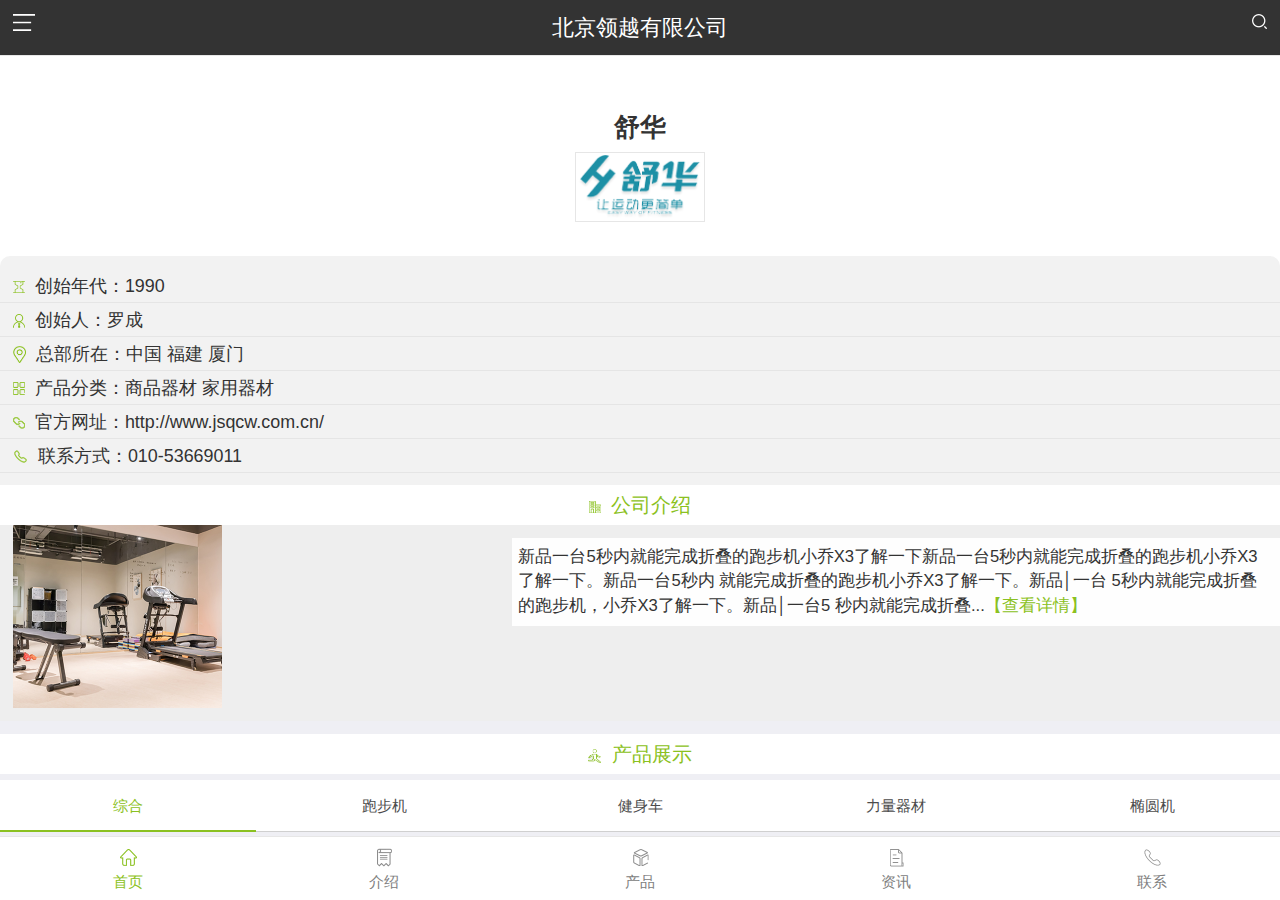
==== view/index.html @ d084decd "舒华第一次提交" ====
<!DOCTYPE html>
<html>
<head lang="en">
    <meta charset="utf-8">
    <meta name="viewport" content="width=device-width,initial-scale=1.0,maximum-scale=1.0,user-scalable=0" />
    <meta name="renderer" content="webkit|ie-comp|ie-stand">
    <meta http-equiv="X-UA-Compatible" content="IE=Edge,chrome=1">
    <title>舒华</title>
    <meta name="keywords" content="">
    <meta name="description" content="">
    <meta name="author" content="">
    <link href="../static/images/favicon.ico" rel="Shortcut Icon">
    <link href="../static/css/global.css" rel="stylesheet">
</head>
<body>
<div class="global">
    <div class="page page-current" id="page_index">
        <header class="bar bar-nav" id="header">
            <a href="javascript:;" title="" class="icons icons-more pull-left external"></a>
            <h1 class="title">北京领越有限公司</h1>
            <a href="javascript:;" title="" class="icons icons-search pull-right external"></a>
        </header>
        <div class="content has-toolbar" id="content">
            <div class="company-trunk">
                <strong class="tit">舒华</strong>
                <img src="../static/images/logo.png" title="" />
                <div class="company-info">
                    <ul>
                        <li>
                            <span class="icons icons-year"></span>
                            <span class="val">创始年代：1990</span>
                        </li>
                        <li>
                            <span class="icons icons-headimg"></span>
                            <span class="val">创始人：罗成</span>
                        </li>
                        <li>
                            <span class="icons icons-address"></span>
                            <span class="val">总部所在：中国    福建   厦门</span>
                        </li>
                        <li>
                            <span class="icons icons-category"></span>
                            <span class="val">产品分类：商品器材   家用器材</span>
                        </li>
                        <li>
                            <span class="icons icons-link"></span>
                            <span class="val">官方网址：<a href="javascript:;" title="" class="external link">http://www.jsqcw.com.cn/</a> </span>
                        </li>
                        <li>
                            <span class="icons icons-phone"></span>
                            <span class="val">联系方式：<a href="javascript:;" class="external phone">010-53669011</a> </span>
                        </li>
                    </ul>
                </div>
            </div>
            <div class="content-title">
                <i class="icons icons-company-tit"></i>
                <span class="tit">公司介绍</span>
            </div>
            <div class="company-introduce">
                <div class="img"></div>
                <div class="dec">新品一台5秒内就能完成折叠的跑步机小乔X3了解一下新品一台5秒内就能完成折叠的跑步机小乔X3了解一下。新品一台5秒内 就能完成折叠的跑步机小乔X3了解一下。新品│一台 5秒内就能完成折叠的跑步机，小乔X3了解一下。新品│一台5 秒内就能完成折叠...<a href="javascript" title="" class="external">【查看详情】</a></div>
            </div>
            <div class="content-title">
                <i class="icons icons-product-tit"></i>
                <span class="tit">产品展示</span>
            </div>
            <div class="product-tab">
                <div class="buttons-tab">
                    <a href="#tab1" class="tab-link active button">综合</a>
                    <a href="#tab2" class="tab-link button">跑步机</a>
                    <a href="#tab3" class="tab-link button">健身车</a>
                    <a href="#tab4" class="tab-link button">力量器材</a>
                    <a href="#tab5" class="tab-link button">椭圆机</a>
                </div>
                <div class="content-block">
                    <div class="tabs">
                        <div id="tab1" class="tab active">
                            <div class="content-block">
                                <ul class="product-list">
                                    <li>
                                        <div class="img"><img src="../static/temp/product01.jpg"> </div>
                                        <strong class="tit">亿健（YIJIAN） 跑步机 家用 静音多功能折叠G900...</strong>
                                        <p class="price">参考价 ：¥9999</p>
                                    </li>
                                    <li>
                                        <div class="img"><img src="../static/temp/product02.jpg"> </div>
                                        <strong class="tit">亿健（YIJIAN） 跑步机 家用 静音多功能折叠G900...</strong>
                                        <p class="price">参考价 ：¥9999</p>
                                    </li>
                                    <li>
                                        <div class="img"><img src="../static/temp/product01.jpg"> </div>
                                        <strong class="tit">亿健（YIJIAN） 跑步机 家用 静音多功能折叠G900...</strong>
                                        <p class="price">参考价 ：¥9999</p>
                                    </li>
                                    <li>
                                        <div class="img"><img src="../static/temp/product02.jpg"> </div>
                                        <strong class="tit">亿健（YIJIAN） 跑步机 家用 静音多功能折叠G900...</strong>
                                        <p class="price">参考价 ：¥9999</p>
                                    </li>
                                    <li>
                                        <div class="img"><img src="../static/temp/product01.jpg"> </div>
                                        <strong class="tit">亿健（YIJIAN） 跑步机 家用 静音多功能折叠G900...</strong>
                                        <p class="price">参考价 ：¥9999</p>
                                    </li>
                                </ul>
                                <button type="button" class="button button-more">查看更多</button>
                            </div>
                        </div>
                        <div id="tab2" class="tab">
                            <div class="content-block">
                                <ul class="product-list">
                                    <li>
                                        <div class="img"><img src="../static/temp/product02.jpg"> </div>
                                        <strong class="tit">亿健（YIJIAN） 跑步机 家用 静音多功能折叠G900...</strong>
                                        <p class="price">参考价 ：¥9999</p>
                                    </li>
                                </ul>
                                <button type="button" class="button button-more">查看更多</button>
                            </div>
                        </div>
                        <div id="tab3" class="tab">
                            <div class="content-block">
                                <ul class="product-list">
                                    <li>
                                        <div class="img"><img src="../static/temp/product01.jpg"> </div>
                                        <strong class="tit">亿健（YIJIAN） 跑步机 家用 静音多功能折叠G900...</strong>
                                        <p class="price">参考价 ：¥9999</p>
                                    </li>
                                </ul>
                                <button type="button" class="button button-more">查看更多</button>
                            </div>
                        </div>
                        <div id="tab4" class="tab">
                            <div class="content-block">
                                <ul class="product-list">
                                    <li>
                                        <div class="img"><img src="../static/temp/product02.jpg"> </div>
                                        <strong class="tit">亿健（YIJIAN） 跑步机 家用 静音多功能折叠G900...</strong>
                                        <p class="price">参考价 ：¥9999</p>
                                    </li>
                                </ul>
                                <button type="button" class="button button-more">查看更多</button>
                            </div>
                        </div>
                        <div id="tab5" class="tab">
                            <div class="content-block">
                                <ul class="product-list">
                                    <li>
                                        <div class="img"><img src="../static/temp/product01.jpg"> </div>
                                        <strong class="tit">亿健（YIJIAN） 跑步机 家用 静音多功能折叠G900...</strong>
                                        <p class="price">参考价 ：¥9999</p>
                                    </li>
                                </ul>
                                <button type="button" class="button button-more">查看更多</button>
                            </div>
                        </div>
                    </div>
                </div>
            </div>
            <div class="content-title">
                <i class="icons icons-news-tit"></i>
                <span class="tit">健身器材网资讯</span>
            </div>
            <div class="news-list-inner">
                <ul class="news-list">
                    <li>
                        <div class="img"><img src="../static/temp/news.jpg"> </div>
                        <strong class="tit">新品│一台5秒内就能完成折叠的跑步 机，小乔X3了解一下。</strong>
                    </li>
                    <li>
                        <div class="img"><img src="../static/temp/news.jpg"> </div>
                        <strong class="tit">新品│一台5秒内就能完成折叠的跑步 机，小乔X3了解一下。</strong>
                    </li>
                    <li>
                        <div class="img"><img src="../static/temp/news.jpg"> </div>
                        <strong class="tit">新品│一台5秒内就能完成折叠的跑步 机，小乔X3了解一下。</strong>
                    </li>
                    <li>
                        <div class="img"><img src="../static/temp/news.jpg"> </div>
                        <strong class="tit">新品│一台5秒内就能完成折叠的跑步 机，小乔X3了解一下。</strong>
                    </li>
                    <li>
                        <div class="img"><img src="../static/temp/news.jpg"> </div>
                        <strong class="tit">新品│一台5秒内就能完成折叠的跑步 机，小乔X3了解一下。</strong>
                    </li>
                    <button type="button" class="button button-more">查看更多</button>
                </ul>
            </div>
        </div>
        <nav class="bar bar-tab">
            <a class="tab-item external active" href="javascript:;">
                <span class="icons icons-home"></span>
                <span class="tab-label">首页</span>
            </a>
            <a class="tab-item external" href="javascript:;">
                <span class="icons icons-introduce"></span>
                <span class="tab-label">介绍</span>
            </a>
            <a class="tab-item external" href="javascript:;">
                <span class="icons icons-product"></span>
                <span class="tab-label">产品</span>
            </a>
            <a class="tab-item external" href="javascript:;">
                <span class="icons icons-news"></span>
                <span class="tab-label">资讯</span>
            </a>
            <a class="tab-item external" href="javascript:;">
                <span class="icons icons-contact"></span>
                <span class="tab-label">联系</span>
            </a>
        </nav>
    </div>
</div>
<script src="../static/js/zepto.min.js"></script>
<script src="../static/js/zepto.modules.js"></script>
<script src="../static/js/global.js"></script>
<script>
    //

</script>

</body>
</html>
---- static/css/global.css ----
@charset "UTF-8";
/*
 *  舒华H5样式表
 *  1.0 全局共通
 *  2.0 站点css
 **/

/* 1.0 全局共通  引用SUI Mobile基础样式
---------------------------------------------------------- */
/* 基础默认  */
html {font-size:20px;}
@media only screen and (min-width:400px) {html {font-size:21.33333333px !important;}
}
@media only screen and (min-width:414px) {html {font-size:22.08px !important;}
}
@media only screen and (min-width:480px) {html {font-size:25.6px !important;}
}
/*! normalize.css v3.0.3 | MIT License | github.com/necolas/normalize.css */html {font-family:sans-serif;-ms-text-size-adjust:100%;-webkit-text-size-adjust:100%;}
body {margin:0;}
article,aside,details,figcaption,figure,footer,header,hgroup,main,menu,nav,section,summary {display:block;}
audio,canvas,progress,video {display:inline-block;vertical-align:baseline;}
audio:not([controls]) {display:none;height:0;}
[hidden],template {display:none;}
a {background-color:transparent;}
a:active,a:hover {outline:0;}
abbr[title] {border-bottom:1px dotted;}
b,strong {font-weight:bold;}
dfn {font-style:italic;}
h1 {font-size:2em;margin:0.67em 0;}
mark {background:#ff0;color:#000;}
small {font-size:80%;}
sub,sup {font-size:75%;line-height:0;position:relative;vertical-align:baseline;}
sup {top:-0.5em;}
sub {bottom:-0.25em;}
img {border:0;}
svg:not(:root) {overflow:hidden;}
figure {margin:1em 40px;}
hr {box-sizing:content-box;height:0;}
pre {overflow:auto;}
code,kbd,pre,samp {font-family:monospace,monospace;font-size:1em;}
button,input,optgroup,select,textarea {color:inherit;font:inherit;margin:0;}
button {overflow:visible;}
button,select {text-transform:none;}
button,html input[type="button"],input[type="reset"],input[type="submit"] {-webkit-appearance:button;cursor:pointer;}
button[disabled],html input[disabled] {cursor:default;}
button::-moz-focus-inner,input::-moz-focus-inner {border:0;padding:0;}
input {line-height:normal;}
input[type="checkbox"],input[type="radio"] {box-sizing:border-box;padding:0;}
input[type="number"]::-webkit-inner-spin-button,input[type="number"]::-webkit-outer-spin-button {height:auto;}
input[type="search"] {-webkit-appearance:textfield;box-sizing:content-box;}
input[type="search"]::-webkit-search-cancel-button,input[type="search"]::-webkit-search-decoration {-webkit-appearance:none;}
fieldset {border:1px solid #c0c0c0;margin:0 2px;padding:0.35em 0.625em 0.75em;}
legend {border:0;padding:0;}
textarea {overflow:auto;}
optgroup {font-weight:bold;}
table {border-collapse:collapse;border-spacing:0;}
td,th {padding:0;}
* {box-sizing:border-box;-webkit-tap-highlight-color:rgba(0,0,0,0);-webkit-touch-callout:none;}
body {position:absolute;top:0;right:0;bottom:0;left:0;font-family:"Helvetica Neue",Helvetica,sans-serif;font-size:0.7rem;line-height:1.5;color:#4c4c4c;background:#f2f2f2;overflow:hidden;}
a,input,textarea,select,button {outline:0;}
p {margin:1em 0;}
a {color:#21bbd7;text-decoration:none;-webkit-tap-highlight-color:rgba(0,0,0,0);}
a:active {color:#0a8ddf;}
.page {position:absolute;top:0;right:0;bottom:0;left:0;background:#eeeeee;z-index:2000;}
.content {position:absolute;top:0;right:0;bottom:0;left:0;overflow:auto;-webkit-overflow-scrolling:touch;}
.bar-nav ~ .content {top:2.2rem;}
.bar-header-secondary ~ .content {top:4.4rem;}
.bar-footer ~ .content {bottom:2.2rem;}
.bar-footer-secondary ~ .content {bottom:4.4rem;}
.bar-tab ~ .content {bottom:2.5rem;}
.operation-bar ~ .content {bottom:2.5rem;}
.bar-footer-secondary-tab ~ .content {bottom:4.7rem;}
.content-padded {margin:0.5rem;}
.text-center {text-align:center;}
.pull-left {float:left;}
.pull-right {float:right;}
.clearfix:before,.clearfix:after {content:" ";display:table;}
.clearfix:after {clear:both;}
/* === Content Block === */.content-block {margin:.5rem 0;padding:0 0.5rem;color:#4c4c4c;}
.content-block-title {position:relative;overflow:hidden;margin:0;white-space:nowrap;text-overflow:ellipsis;font-size:0.7rem;text-transform:uppercase;line-height:1;color:#6d6d72;margin:.5rem .5rem 0.5rem;}
.content-block-title + .list-block,.content-block-title + .content-block,.content-block-title + .card {margin-top:0.5rem;}
.content-block-inner {background:#fff;padding:0.5rem;margin-left:-0.5rem;width:100%;position:relative;color:#3d4145;}
.content-block-inner:before {content:'';position:absolute;left:0;top:0;bottom:auto;right:auto;height:1px;width:100%;background-color:#c8c7cc;display:block;z-index:15;-webkit-transform-origin:50% 0%;transform-origin:50% 0%;}
@media only screen and (-webkit-min-device-pixel-ratio:2) {.content-block-inner:before {-webkit-transform:scaleY(0.5);transform:scaleY(0.5);}
}
@media only screen and (-webkit-min-device-pixel-ratio:3) {.content-block-inner:before {-webkit-transform:scaleY(0.33);transform:scaleY(0.33);}
}
.content-block-inner:after {content:'';position:absolute;left:0;bottom:0;right:auto;top:auto;height:1px;width:100%;background-color:#c8c7cc;display:block;z-index:15;-webkit-transform-origin:50% 100%;transform-origin:50% 100%;}
@media only screen and (-webkit-min-device-pixel-ratio:2) {.content-block-inner:after {-webkit-transform:scaleY(0.5);transform:scaleY(0.5);}
}
@media only screen and (-webkit-min-device-pixel-ratio:3) {.content-block-inner:after {-webkit-transform:scaleY(0.33);transform:scaleY(0.33);}
}
.content-block.inset {margin-left:.5rem;margin-right:.5rem;border-radius:0.35rem;}
.content-block.inset .content-block-inner {border-radius:0.35rem;}
.content-block.inset .content-block-inner:before {display:none;}
.content-block.inset .content-block-inner:after {display:none;}
@media all and (min-width:768px) {.content-block.tablet-inset {margin-left:.5rem;margin-right:.5rem;border-radius:0.35rem;}
.content-block.tablet-inset .content-block-inner {border-radius:0.35rem;}
.content-block.tablet-inset .content-block-inner:before {display:none;}
.content-block.tablet-inset .content-block-inner:after {display:none;}
}
/* === Grid === */.row {overflow:hidden;margin-left:-4%;}
.row > [class*="col-"],.row > [class*="tablet-"] {box-sizing:border-box;float:left;}
.row.no-gutter {margin-left:0;}
.row .col-100 {width:96%;margin-left:4%;}
.row.no-gutter .col-100 {width:100%;margin:0;}
.row .col-95 {width:91%;margin-left:4%;}
.row.no-gutter .col-95 {width:95%;margin:0;}
.row .col-90 {width:86%;margin-left:4%;}
.row.no-gutter .col-90 {width:90%;margin:0;}
.row .col-85 {width:81%;margin-left:4%;}
.row.no-gutter .col-85 {width:85%;margin:0;}
.row .col-80 {width:76%;margin-left:4%;}
.row.no-gutter .col-80 {width:80%;margin:0;}
.row .col-75 {width:71.00000000000001%;margin-left:4%;}
.row.no-gutter .col-75 {width:75%;margin:0;}
.row .col-66 {width:62.66666666666666%;margin-left:4%;}
.row.no-gutter .col-66 {width:66.66666666666666%;margin:0;}
.row .col-60 {width:55.99999999999999%;margin-left:4%;}
.row.no-gutter .col-60 {width:60%;margin:0;}
.row .col-50 {width:46%;margin-left:4%;}
.row.no-gutter .col-50 {width:50%;margin:0;}
.row .col-40 {width:36%;margin-left:4%;}
.row.no-gutter .col-40 {width:40%;margin:0;}
.row .col-33 {width:29.333333333333332%;margin-left:4%;}
.row.no-gutter .col-33 {width:33.333333333333336%;margin:0;}
.row .col-25 {width:21%;margin-left:4%;}
.row.no-gutter .col-25 {width:25%;margin:0;}
.row .col-20 {width:16%;margin-left:4%;}
.row.no-gutter .col-20 {width:20%;margin:0;}
.row .col-15 {width:10.999999999999998%;margin-left:4%;}
.row.no-gutter .col-15 {width:15%;margin:0;}
.row .col-10 {width:6%;margin-left:4%;}
.row.no-gutter .col-10 {width:10%;margin:0;}
.row .col-5 {width:1%;margin-left:4%;}
.row.no-gutter .col-5 {width:5%;margin:0;}
@media all and (min-width:768px) {.row {margin-left:-2%;}
.row .col-100 {width:98%;margin-left:2%;}
.row.no-gutter .col-100 {width:100%;margin:0;}
.row .col-95 {width:93%;margin-left:2%;}
.row.no-gutter .col-95 {width:95%;margin:0;}
.row .col-90 {width:87.99999999999999%;margin-left:2%;}
.row.no-gutter .col-90 {width:90%;margin:0;}
.row .col-85 {width:82.99999999999999%;margin-left:2%;}
.row.no-gutter .col-85 {width:85%;margin:0;}
.row .col-80 {width:78%;margin-left:2%;}
.row.no-gutter .col-80 {width:80%;margin:0;}
.row .col-75 {width:73%;margin-left:2%;}
.row.no-gutter .col-75 {width:75%;margin:0;}
.row .col-66 {width:64.66666666666666%;margin-left:2%;}
.row.no-gutter .col-66 {width:66.66666666666666%;margin:0;}
.row .col-60 {width:58%;margin-left:2%;}
.row.no-gutter .col-60 {width:60%;margin:0;}
.row .col-50 {width:48%;margin-left:2%;}
.row.no-gutter .col-50 {width:50%;margin:0;}
.row .col-40 {width:38%;margin-left:2%;}
.row.no-gutter .col-40 {width:40%;margin:0;}
.row .col-33 {width:31.333333333333332%;margin-left:2%;}
.row.no-gutter .col-33 {width:33.333333333333336%;margin:0;}
.row .col-25 {width:23%;margin-left:2%;}
.row.no-gutter .col-25 {width:25%;margin:0;}
.row .col-20 {width:18%;margin-left:2%;}
.row.no-gutter .col-20 {width:20%;margin:0;}
.row .col-15 {width:13%;margin-left:2%;}
.row.no-gutter .col-15 {width:15%;margin:0;}
.row .col-10 {width:8%;margin-left:2%;}
.row.no-gutter .col-10 {width:10%;margin:0;}
.row .col-5 {width:3%;margin-left:2%;}
.row.no-gutter .col-5 {width:5%;margin:0;}
.row .tablet-100 {width:98%;margin-left:2%;}
.row.no-gutter .tablet-100 {width:100%;margin:0;}
.row .tablet-95 {width:93%;margin-left:2%;}
.row.no-gutter .tablet-95 {width:95%;margin:0;}
.row .tablet-90 {width:87.99999999999999%;margin-left:2%;}
.row.no-gutter .tablet-90 {width:90%;margin:0;}
.row .tablet-85 {width:82.99999999999999%;margin-left:2%;}
.row.no-gutter .tablet-85 {width:85%;margin:0;}
.row .tablet-80 {width:78%;margin-left:2%;}
.row.no-gutter .tablet-80 {width:80%;margin:0;}
.row .tablet-75 {width:73%;margin-left:2%;}
.row.no-gutter .tablet-75 {width:75%;margin:0;}
.row .tablet-66 {width:64.66666666666666%;margin-left:2%;}
.row.no-gutter .tablet-66 {width:66.66666666666666%;margin:0;}
.row .tablet-60 {width:58%;margin-left:2%;}
.row.no-gutter .tablet-60 {width:60%;margin:0;}
.row .tablet-50 {width:48%;margin-left:2%;}
.row.no-gutter .tablet-50 {width:50%;margin:0;}
.row .tablet-40 {width:38%;margin-left:2%;}
.row.no-gutter .tablet-40 {width:40%;margin:0;}
.row .tablet-33 {width:31.333333333333332%;margin-left:2%;}
.row.no-gutter .tablet-33 {width:33.333333333333336%;margin:0;}
.row .tablet-25 {width:23%;margin-left:2%;}
.row.no-gutter .tablet-25 {width:25%;margin:0;}
.row .tablet-20 {width:18%;margin-left:2%;}
.row.no-gutter .tablet-20 {width:20%;margin:0;}
.row .tablet-15 {width:13%;margin-left:2%;}
.row.no-gutter .tablet-15 {width:15%;margin:0;}
.row .tablet-10 {width:8%;margin-left:2%;}
.row.no-gutter .tablet-10 {width:10%;margin:0;}
.row .tablet-5 {width:3%;margin-left:2%;}
.row.no-gutter .tablet-5 {width:5%;margin:0;}
}
.color-default {color:#3d4145;}
.color-gray {color:#999;}
.color-primary {color:#0894ec;}
.color-success {color:#4cd964;}
.color-danger {color:#f6383a;}
.color-warning {color:#ff6600;}
.text-center {text-align:center;}
.bar {position:absolute;right:0;left:0;z-index:10;height:2.2rem;padding-right:0.5rem;padding-left:0.5rem;background-color:#ebebeb;-webkit-backface-visibility:hidden;backface-visibility:hidden;}
.bar:after {content:'';position:absolute;left:0;bottom:0;right:auto;top:auto;height:1px;width:100%;background-color:#e7e7e7;display:block;z-index:15;-webkit-transform-origin:50% 100%;transform-origin:50% 100%;}
@media only screen and (-webkit-min-device-pixel-ratio:2) {.bar:after {-webkit-transform:scaleY(0.5);transform:scaleY(0.5);}
}
@media only screen and (-webkit-min-device-pixel-ratio:3) {.bar:after {-webkit-transform:scaleY(0.33);transform:scaleY(0.33);}
}
.bar-header-secondary {top:2.2rem;}
.bar-footer {bottom:0;}
.bar-footer-secondary {bottom:2.2rem;}
.bar-footer-secondary-tab {bottom:2.5rem;}
.bar-footer:before,.bar-footer-secondary:before,.bar-footer-secondary-tab:before {content:'';position:absolute;left:0;top:0;bottom:auto;right:auto;height:1px;width:100%;background-color:#e7e7e7;display:block;z-index:15;-webkit-transform-origin:50% 0%;transform-origin:50% 0%;}
@media only screen and (-webkit-min-device-pixel-ratio:2) {.bar-footer:before,.bar-footer-secondary:before,.bar-footer-secondary-tab:before {-webkit-transform:scaleY(0.5);transform:scaleY(0.5);}
}
@media only screen and (-webkit-min-device-pixel-ratio:3) {.bar-footer:before,.bar-footer-secondary:before,.bar-footer-secondary-tab:before {-webkit-transform:scaleY(0.33);transform:scaleY(0.33);}
}
.bar-footer:after,.bar-footer-secondary:after,.bar-footer-secondary-tab:after {display:none;}
.bar-nav {top:0;}
.title {position:absolute;display:block;width:100%;padding:0;margin:0 -0.5rem;font-size:0.85rem;font-weight:500;line-height:2.2rem;color:#4c4c4c;text-align:center;white-space:nowrap;}
.title a {color:inherit;}
.bar-tab,
.operation-bar{bottom:0;width:100%;height:2.5rem;padding:0;table-layout:fixed;}
.operation-bar.bar .button.button-fill.button-big{ top:0;border-radius: 0;height: 2.5rem; line-height: 2.5rem;}
.operation-bar.group .button.button-fill.button-big{ float: left; width: 50%;}
.operation-bar.bar .button.button-fill.button-big.disable{background-color:#ccc;}
.bar-tab:before {content:'';position:absolute;left:0;top:0;bottom:auto;right:auto;height:1px;width:100%;background-color:#e7e7e7;display:block;z-index:15;-webkit-transform-origin:50% 0%;transform-origin:50% 0%;}
@media only screen and (-webkit-min-device-pixel-ratio:2) {.bar-tab:before {-webkit-transform:scaleY(0.5);transform:scaleY(0.5);}
}
@media only screen and (-webkit-min-device-pixel-ratio:3) {.bar-tab:before {-webkit-transform:scaleY(0.33);transform:scaleY(0.33);}
}
.bar-tab:after {display:none;}
.bar-tab .tab-item {position:relative;display:table-cell;width:1%;height:2.5rem;color:#929292;text-align:center;vertical-align:middle;}
.bar-tab .tab-item.active,.bar-tab .tab-item:active {color:#0894ec;}
.bar-tab .tab-item .badge {position:absolute;top:.1rem;left:50%;z-index:100;height:.8rem;min-width:.8rem;padding:0 .2rem;font-size:.6rem;line-height:.8rem;color:white;vertical-align:top;background:red;border-radius:.5rem;margin-left:.1rem;}
.bar-tab .tab-item .icon {top:0.05rem;height:1.2rem;font-size:1.2rem;line-height:1.2rem;padding-top:0;padding-bottom:0;}
.bar-tab .tab-item .icon ~ .tab-label {display:block;font-size:0.55rem;position:relative;top:0.15rem;}
.bar-tab .tab-item.photo-browser-next .ficon-leftarrow{ display:inline-block;transform: rotate(180deg);   -webkit-transform: rotate(180deg);}
.bar .button {position:relative;top:0.35rem;z-index:20;margin-top:0;font-weight:400;}
.bar .button.pull-right {margin-left:0.5rem;}
.bar .button.pull-left {margin-right:0.5rem;}
.bar .button-link {top:0;padding:0;font-size:0.8rem;line-height:2.2rem;height:2.2rem;color:#4c4c4c;border:0;}
.bar .button-link:active,.bar .button-link.active {color:#0675bb;}
.bar .button-block {top:0.35rem;font-size:0.8rem;width:100%;}
.bar .button-nav.pull-left {margin-left:-0.25rem;}
.bar .button-nav.pull-left .icon-left-nav {margin-right:-0.15rem;}
.bar .button-nav.pull-right {margin-right:-0.25rem;}
.bar .button-nav.pull-right .icon-right-nav {margin-left:-0.15rem;}
.bar .icon {position:relative;z-index:20;padding:.5rem .1rem;font-size:1rem;line-height:1.2rem;}
.bar .button .icon {padding:0;}
.bar .title .icon {padding:0;}
.bar .title .icon.icon-caret {top:0.2rem;margin-left:-0.25rem;}
.bar-footer .icon {font-size:1.2rem;line-height:1.2rem;}
.bar input[type="search"] {height:1.45rem;margin:0.3rem 0;}
.badge {display:inline-block;padding:0.1rem 0.45rem 0.15rem;font-size:0.6rem;line-height:1;color:#3d4145;background-color:rgba(0,0,0,0.15);border-radius:5rem;}
.badge.badge-inverted {padding:0 0.25rem 0 0;background-color:transparent;}
/* === Lists === */
.list-block {margin:.5rem 0;font-size:0.75rem;/*    .swipeout {overflow:hidden;-webkit-transform-style:preserve-3d;transform-style:preserve-3d;}
.swipeout.deleting {transition-duration:300ms;.swipeout-content {transform:translateX(-100%);}
}
.swipeout.transitioning {.swipeout-content,.swipeout-actions-right a,.swipeout-actions-left a,.swipeout-overswipe {-webkit-transition:300ms;transition:300ms;}
}
.swipeout-content {position:relative;z-index:10;}
.swipeout-overswipe {-webkit-transition:200ms left;transition:200ms left;}
.swipeout-actions-left,.swipeout-actions-right {position:absolute;top:0;height:100%;.flexbox();a {padding:0 1.5rem;color:#fff;background:#c7c7cc;.flexbox();.align-items(center);position:relative;left:0;&:after {content:'';position:absolute;top:0;width:600%;height:100%;background:inherit;z-index:-1;}
}
a.swipeout-delete {background:@color-danger;}
}
.swipeout-actions-right {right:0%;transform:translateX(100%);a:after {left:100%;margin-left:-1px;}
}
.swipeout-actions-left {left:0%;transform:translateX(-100%);a:after {right:100%;margin-right:-1px;}
}
*/  /*    .sortable-handler {position:absolute;right:0;top:0;bottom:1px;z-index:10;background-repeat:no-repeat;background-size:0.9rem 0.6rem;background-image:url("@ {imgBaseUrl}
/i-sortable-handler.png");background-position:center;width:1.75rem;opacity:0;visibility:hidden;right:0;}
&.sortable {.item-inner {transition-duration:300ms;}
}
&.sortable-opened {.sortable-handler {visibility:visible;opacity:1;}
.item-inner,.item-link .item-inner {padding-right:1.5rem;}
.item-link .item-inner,.item-link .item-title-row {background-image:none;}
}
&.sortable-sorting {li {transition-duration:300ms;}
}
li.sorting {z-index:50;background:rgba(255,255,255,0.8);box-shadow:0 0.1rem 0.4rem rgba(0,0,0,0.6);transition-duration:0ms;.item-inner {.hairline-remove(bottom);}
}
*/}
.list-block ul {background:#ffffff;list-style:none;padding:0;margin:0;position:relative;}
.list-block ul:before {content:'';position:absolute;left:0;top:0;bottom:auto;right:auto;height:1px;width:100%;background-color:#e6e6e6;display:block;z-index:15;-webkit-transform-origin:50% 0%;transform-origin:50% 0%;}
@media only screen and (-webkit-min-device-pixel-ratio:2) {.list-block ul:before {-webkit-transform:scaleY(0.5);transform:scaleY(0.5);}
}
@media only screen and (-webkit-min-device-pixel-ratio:3) {.list-block ul:before {-webkit-transform:scaleY(0.33);transform:scaleY(0.33);}
}
.list-block ul:after {content:'';position:absolute;left:0;bottom:0;right:auto;top:auto;height:1px;width:100%;background-color:#e6e6e6;display:block;z-index:15;-webkit-transform-origin:50% 100%;transform-origin:50% 100%;}
@media only screen and (-webkit-min-device-pixel-ratio:2) {.list-block ul:after {-webkit-transform:scaleY(0.5);transform:scaleY(0.5);}
}
@media only screen and (-webkit-min-device-pixel-ratio:3) {.list-block ul:after {-webkit-transform:scaleY(0.33);transform:scaleY(0.33);}
}
.list-block ul ul {padding-left:2.25rem;}
.list-block ul ul:before {display:none;}
.list-block ul ul:after {display:none;}
.list-block .align-top,.list-block .align-top .item-content,.list-block .align-top .item-inner {-webkit-box-align:start;-webkit-align-items:flex-start;align-items:flex-start;}
.list-block.inset {margin-left:.5rem;margin-right:.5rem;border-radius:0.35rem;}
.list-block.inset .content-block-title {margin-left:0;margin-right:0;}
.list-block.inset ul {border-radius:0.35rem;}
.list-block.inset ul:before {display:none;}
.list-block.inset ul:after {display:none;}
.list-block.inset li:first-child > a {border-radius:0.35rem 0.35rem 0 0;}
.list-block.inset li:last-child > a {border-radius:0 0 0.35rem 0.35rem;}
.list-block.inset li:first-child:last-child > a {border-radius:0.35rem;}
@media all and (min-width:768px) {.list-block.tablet-inset {margin-left:.5rem;margin-right:.5rem;border-radius:0.35rem;}
.list-block.tablet-inset .content-block-title {margin-left:0;margin-right:0;}
.list-block.tablet-inset ul {border-radius:0.35rem;}
.list-block.tablet-inset ul:before {display:none;}
.list-block.tablet-inset ul:after {display:none;}
.list-block.tablet-inset li:first-child > a {border-radius:0.35rem 0.35rem 0 0;}
.list-block.tablet-inset li:last-child > a {border-radius:0 0 0.35rem 0.35rem;}
.list-block.tablet-inset li:first-child:last-child > a {border-radius:0.35rem;}
.list-block.tablet-inset .content-block-title {margin-left:0;margin-right:0;}
.list-block.tablet-inset ul {border-radius:0.35rem;}
.list-block.tablet-inset ul:before {display:none;}
.list-block.tablet-inset ul:after {display:none;}
.list-block.tablet-inset li:first-child > a {border-radius:0.35rem 0.35rem 0 0;}
.list-block.tablet-inset li:last-child > a {border-radius:0 0 0.35rem 0.35rem;}
.list-block.tablet-inset li:first-child:last-child > a {border-radius:0.35rem;}
}
.list-block li {box-sizing:border-box;position:relative;}
.list-block .item-media {display:-webkit-box;display:-webkit-flex;display:flex;-webkit-flex-shrink:0;-ms-flex:0 0 auto;-webkit-flex-shrink:0;flex-shrink:0;-webkit-box-lines:single;-moz-box-lines:single;-webkit-flex-wrap:nowrap;flex-wrap:nowrap;box-sizing:border-box;-webkit-box-align:center;-webkit-align-items:center;align-items:center;padding-top:0.35rem;padding-bottom:0.4rem;}
.list-block .item-media i + i {margin-left:0.25rem;}
.list-block .item-media i + img {margin-left:0.25rem;}
.list-block .item-media + .item-inner {margin-left:.5rem;}
.list-block .item-inner {padding-right:.5rem;position:relative;width:100%;padding-top:0.4rem;padding-bottom:0.35rem;min-height:2.2rem;overflow:hidden;box-sizing:border-box;display:-webkit-box;display:-webkit-flex;display:flex;-webkit-box-flex:1;-ms-flex:1;-webkit-box-pack:justify;-webkit-justify-content:space-between;justify-content:space-between;-webkit-box-align:center;-webkit-align-items:center;align-items:center;}
.list-block .item-inner:after {content:'';position:absolute;left:0;bottom:0;right:auto;top:auto;height:1px;width:100%;background-color:#e7e7e7;display:block;z-index:15;-webkit-transform-origin:50% 100%;transform-origin:50% 100%;}
@media only screen and (-webkit-min-device-pixel-ratio:2) {.list-block .item-inner:after {-webkit-transform:scaleY(0.5);transform:scaleY(0.5);}
}
@media only screen and (-webkit-min-device-pixel-ratio:3) {.list-block .item-inner:after {-webkit-transform:scaleY(0.33);transform:scaleY(0.33);}
}
.list-block .item-title {-webkit-flex-shrink:1;-ms-flex:0 1 auto;-webkit-flex-shrink:1;flex-shrink:1;white-space:nowrap;position:relative;overflow:hidden;text-overflow:ellipsis;max-width:100%;}
.list-block .item-title.label {width:35%;-webkit-flex-shrink:0;-ms-flex:0 0 auto;-webkit-flex-shrink:0;flex-shrink:0;margin:4px 0;}
.list-block .item-input {width:100%;margin-top:-0.4rem;margin-bottom:-0.35rem;-webkit-box-flex:1;-ms-flex:1;-webkit-flex-shrink:1;-ms-flex:0 1 auto;-webkit-flex-shrink:1;flex-shrink:1;}
.list-block .item-input > label{ margin-left:.5rem;}
.list-block .item-input > label input[type="checkbox"],
.list-block .item-input > label input[type="radio"]{ width:15px; height:15px; vertical-align: middle;}
.list-block .item-after {white-space:nowrap;color:#5f646e;-webkit-flex-shrink:0;-ms-flex:0 0 auto;-webkit-flex-shrink:0;flex-shrink:0;margin-left:0.25rem;display:-webkit-box;display:-webkit-flex;display:flex;max-height:1.4rem;}
.list-block .item-after .ficon-leftarrow{ -webkit-transform: rotate(180deg);transform: rotate(180deg); color: #4d4d4d}
.list-block .smart-select .item-after {max-width:70%;overflow:hidden;text-overflow:ellipsis;position:relative;}
.list-block .item-link {-webkit-transition-duration:300ms;transition-duration:300ms;display:block;color:inherit;}
.list-block .item-link .item-inner {padding-right:1.5rem;background-image:url([data-uri]);background-size:0.7rem;background-repeat:no-repeat;background-position:97% center;background-position:-webkit-calc(100% - .5rem) center;background-position:calc(100% - .5rem) center;}
html:not(.watch-active-state) .list-block .item-link:active,.list-block .item-link.active-state {-webkit-transition-duration:0ms;transition-duration:0ms;background-color:#d9d9d9;}
html:not(.watch-active-state) .list-block .item-link:active .item-inner:after,.list-block .item-link.active-state .item-inner:after {background-color:transparent;}
.list-block .item-link.list-button {padding:0 .5rem;text-align:center;color:#0894ec;display:block;line-height:2.15rem;}
.list-block .item-link.list-button:after {content:'';position:absolute;left:0;bottom:0;right:auto;top:auto;height:1px;width:100%;background-color:#e7e7e7;display:block;z-index:15;-webkit-transform-origin:50% 100%;transform-origin:50% 100%;}
@media only screen and (-webkit-min-device-pixel-ratio:2) {.list-block .item-link.list-button:after {-webkit-transform:scaleY(0.5);transform:scaleY(0.5);}
}
@media only screen and (-webkit-min-device-pixel-ratio:3) {.list-block .item-link.list-button:after {-webkit-transform:scaleY(0.33);transform:scaleY(0.33);}
}
.list-block .item-content {box-sizing:border-box;padding-left:.5rem;min-height:2.2rem;display:-webkit-box;display:-webkit-flex;display:flex;-webkit-box-pack:justify;-webkit-justify-content:space-between;justify-content:space-between;-webkit-box-align:center;-webkit-align-items:center;align-items:center;}
.list-block .list-block-label {margin:0.5rem 0 1.75rem;padding:0 .5rem;font-size:0.7rem;color:#5f646e;}
.list-block .item-subtitle {font-size:.5rem;position:relative;overflow:hidden;white-space:nowrap;max-width:100%;text-overflow:ellipsis;}
.list-block .item-text {font-size:.5rem;color:#5f646e;line-height:1.05rem;position:relative;overflow:hidden;height:2.1rem;text-overflow:ellipsis;-webkit-line-clamp:2;-webkit-box-orient:vertical;display:-webkit-box;}
.list-block.media-list .item-title {font-weight:500;}
.list-block.media-list .item-inner {display:block;padding-top:0.5rem;padding-bottom:0.45rem;-webkit-align-self:stretch;align-self:stretch;}
.list-block.media-list .item-media {padding-top:0.45rem;padding-bottom:0.5rem;}
.list-block.media-list .item-media img {display:block;}
.list-block.media-list .item-title-row {display:-webkit-box;display:-webkit-flex;display:flex;-webkit-box-pack:justify;-webkit-justify-content:space-between;justify-content:space-between;}
.list-block .list-group ul:after,.list-block .list-group ul:before {z-index:11;}
.list-block .list-group + .list-group ul:before {display:none;}
.list-block .item-divider,.list-block .list-group-title {background:#f7f7f7;margin-top:-1px;padding:0.2rem .5rem;white-space:nowrap;position:relative;max-width:100%;text-overflow:ellipsis;overflow:hidden;color:#e7e7e7;}
.list-block .item-divider:before,.list-block .list-group-title:before {content:'';position:absolute;left:0;top:0;bottom:auto;right:auto;height:1px;width:100%;background-color:#e7e7e7;display:block;z-index:15;-webkit-transform-origin:50% 0%;transform-origin:50% 0%;}
@media only screen and (-webkit-min-device-pixel-ratio:2) {.list-block .item-divider:before,.list-block .list-group-title:before {-webkit-transform:scaleY(0.5);transform:scaleY(0.5);}
}
@media only screen and (-webkit-min-device-pixel-ratio:3) {.list-block .item-divider:before,.list-block .list-group-title:before {-webkit-transform:scaleY(0.33);transform:scaleY(0.33);}
}
.list-block .list-group-title {position:relative;position:-webkit-sticky;position:-moz-sticky;position:sticky;top:0;z-index:20;margin-top:0;}
.list-block .list-group-title:before {display:none;}
.list-block li:last-child .list-button:after {display:none;}
.list-block li:last-child .item-inner:after,.list-block li:last-child li:last-child .item-inner:after {display:none;}
.list-block li li:last-child .item-inner:after,.list-block li:last-child li .item-inner:after {content:'';position:absolute;left:0;bottom:0;right:auto;top:auto;height:1px;width:100%;background-color:#e7e7e7;display:block;z-index:15;-webkit-transform-origin:50% 100%;transform-origin:50% 100%;}
@media only screen and (-webkit-min-device-pixel-ratio:2) {.list-block li li:last-child .item-inner:after,.list-block li:last-child li .item-inner:after {-webkit-transform:scaleY(0.5);transform:scaleY(0.5);}
}
@media only screen and (-webkit-min-device-pixel-ratio:3) {.list-block li li:last-child .item-inner:after,.list-block li:last-child li .item-inner:after {-webkit-transform:scaleY(0.33);transform:scaleY(0.33);}
}
/* === Forms === */.list-block input[type="text"],.list-block input[type="password"],.list-block input[type="search"],.list-block input[type="email"],.list-block input[type="tel"],.list-block input[type="url"],.list-block input[type="date"],.list-block input[type="datetime-local"],.list-block input[type="time"],.list-block input[type="number"],.list-block select,.list-block textarea {-webkit-appearance:none;-moz-appearance:none;-ms-appearance:none;appearance:none;box-sizing:border-box;border:none;background:none;border-radius:0 0 0 0;box-shadow:none;display:block;padding:0 0 0 0.25rem;margin:0;width:100%;height:2.15rem;color:#3d4145;font-size:0.75rem;font-family:inherit;}
.list-block input[type="date"],.list-block input[type="datetime-local"] {line-height:2.2rem;}
.list-block select {-webkit-appearance:none;-moz-appearance:none;-ms-appearance:none;appearance:none;}
.list-block .label {vertical-align:top;}
.list-block textarea {height:5rem;resize:none;line-height:1.4;padding-top:0.4rem;padding-bottom:0.35rem;}
.label-switch {display:inline-block;vertical-align:middle;width:2.6rem;border-radius:0.8rem;box-sizing:border-box;height:1.6rem;position:relative;cursor:pointer;-webkit-align-self:center;align-self:center;}
.label-switch .checkbox {width:2.6rem;border-radius:0.8rem;box-sizing:border-box;height:1.6rem;background:#e5e5e5;z-index:0;margin:0;padding:0;-webkit-appearance:none;-moz-appearance:none;-ms-appearance:none;appearance:none;border:none;cursor:pointer;position:relative;-webkit-transition-duration:300ms;transition-duration:300ms;}
.label-switch .checkbox:before {content:' ';position:absolute;left:0.1rem;top:0.1rem;width:2.4rem;border-radius:0.8rem;box-sizing:border-box;height:1.4rem;background:#fff;z-index:1;-webkit-transition-duration:300ms;transition-duration:300ms;-webkit-transform:scale(1);transform:scale(1);}
.label-switch .checkbox:after {content:' ';height:1.4rem;width:1.4rem;border-radius:1.4rem;background:#fff;position:absolute;z-index:2;top:0.1rem;left:0.1rem;box-shadow:0 0.1rem 0.25rem rgba(0,0,0,0.4);-webkit-transform:translateX(0px);transform:translateX(0px);-webkit-transition-duration:300ms;transition-duration:300ms;}
.label-switch input[type="checkbox"] {display:none;}
.label-switch input[type="checkbox"]:checked + .checkbox {background:#4cd964;}
.label-switch input[type="checkbox"]:checked + .checkbox:before {-webkit-transform:scale(0);transform:scale(0);}
.label-switch input[type="checkbox"]:checked + .checkbox:after {-webkit-transform:translateX(1.1rem);transform:translateX(1.1rem);}
html.android .label-switch input[type="checkbox"] + .checkbox {-webkit-transition-duration:0;transition-duration:0;}
html.android .label-switch input[type="checkbox"] + .checkbox:after,html.android .label-switch input[type="checkbox"] + .checkbox:before {-webkit-transition-duration:0;transition-duration:0;}
.range-slider {width:100%;position:relative;overflow:hidden;padding-left:0.15rem;padding-right:0.15rem;margin-left:-1px;-webkit-align-self:center;align-self:center;}
.range-slider input[type="range"] {position:relative;height:1.4rem;width:100%;margin:0.2rem 0 0.25rem 0;-webkit-appearance:none;-moz-appearance:none;-ms-appearance:none;appearance:none;background:-webkit-gradient(linear,50% 0,50% 100%,color-stop(0,#b7b8b7),color-stop(100%,#b7b8b7));background:-webkit-linear-gradient(left,#b7b8b7 0,#b7b8b7 100%);background:linear-gradient(to right,#b7b8b7 0,#b7b8b7 100%);background-position:center;background-size:100% 0.1rem;background-repeat:no-repeat;outline:0;}
.range-slider input[type="range"]:after {height:0.1rem;background:#fff;content:' ';width:0.25rem;top:50%;margin-top:-1px;left:-0.25rem;z-index:1;position:absolute;}
.range-slider input[type="range"]::-webkit-slider-thumb {-webkit-appearance:none;-moz-appearance:none;-ms-appearance:none;appearance:none;border:none;height:1.4rem;width:1.4rem;position:relative;background:none;}
.range-slider input[type="range"]::-webkit-slider-thumb:after {height:1.4rem;width:1.4rem;border-radius:1.4rem;background:#fff;z-index:10;box-shadow:0 0.1rem 0.2rem rgba(0,0,0,0.4);position:absolute;left:0;top:0;content:' ';}
.range-slider input[type="range"]::-webkit-slider-thumb:before {position:absolute;top:50%;right:100%;width:100rem;height:0.1rem;margin-top:-1px;z-index:1;background:#0894ec;content:' ';}
label.label-checkbox {cursor:pointer;}
label.label-checkbox i.icon-form-checkbox {width:1.1rem;height:1.1rem;position:relative;border-radius:1.1rem;border:1px solid #c7c7cc;box-sizing:border-box;}
label.label-checkbox i.icon-form-checkbox:after {content:' ';position:absolute;left:50%;margin-left:-0.3rem;top:50%;margin-top:-0.2rem;width:0.6rem;height:0.45rem;}
label.label-checkbox input[type="checkbox"],label.label-checkbox input[type="radio"] {display:none;}
label.label-checkbox input[type="checkbox"]:checked + .item-media i.icon-form-checkbox,label.label-checkbox input[type="radio"]:checked + .item-media i.icon-form-checkbox {border:none;background-color:#0894ec;}
label.label-checkbox input[type="checkbox"]:checked + .item-media i.icon-form-checkbox:after,label.label-checkbox input[type="radio"]:checked + .item-media i.icon-form-checkbox:after {background:no-repeat center;background-image:url("data:image/svg+xml;charset=utf-8,%3Csvg%20xmlns%3D'http%3A%2F%2Fwww.w3.org%2F2000%2Fsvg'%20x%3D'0px'%20y%3D'0px'%20viewBox%3D'0%200%2012%209'%20xml%3Aspace%3D'preserve'%3E%3Cpolygon%20fill%3D'%23ffffff'%20points%3D'12%2C0.7%2011.3%2C0%203.9%2C7.4%200.7%2C4.2%200%2C4.9%203.9%2C8.8%203.9%2C8.8%203.9%2C8.8%20'%2F%3E%3C%2Fsvg%3E");background-size:0.6rem 0.45rem;}
label.label-checkbox {-webkit-transition-duration:300ms;transition-duration:300ms;}
html:not(.watch-active-state) label.label-checkbox:active,label.label-checkbox.active-state {-webkit-transition:0ms;transition:0ms;background-color:#d9d9d9;}
html:not(.watch-active-state) label.label-checkbox:active .item-inner:after,label.label-checkbox.active-state .item-inner:after {background-color:transparent;}
.smart-select select {display:none;}
/* === Search Bar === */.searchbar {padding:8px 0;overflow:hidden;height:2.2rem;-webkit-box-align:center;-webkit-align-items:center;align-items:center;}
.searchbar .searchbar-cancel {margin-right:-3rem;width:2.2rem;float:right;height:1.4rem;line-height:1.4rem;text-align:center;-webkit-transition:all .3s;transition:all .3s;opacity:0;-webkit-transform:translate3d(0,0,0);transform:translate3d(0,0,0);}
.searchbar .search-input {-webkit-transform:translate3d(0,0,0);transform:translate3d(0,0,0);margin-right:0;-webkit-transition:all .3s;transition:all .3s;}
.searchbar .search-input input {margin:0;height:1.4rem;}
.searchbar.searchbar-active .searchbar-cancel {margin-right:0;opacity:1;}
.searchbar.searchbar-active .searchbar-cancel + .search-input {margin-right:2.5rem;}
.search-input {position:relative;}
.search-input input {box-sizing:border-box;width:100%;height:1.4rem;display:block;border:none;-webkit-appearance:none;-moz-appearance:none;appearance:none;border-radius:0.25rem;font-family:inherit;color:#3d4145;font-size:0.7rem;font-weight:normal;padding:0 0.5rem;background-color:#fff;border:1px solid #b4b4b4;}
.search-input input::-webkit-input-placeholder {color:#cccccc;opacity:1;}
.search-input .icon {position:absolute;font-size:0.9rem;color:#b4b4b4;top:50%;left:0.3rem;-webkit-transform:translate3D(0,-50%,0);transform:translate3D(0,-50%,0);}
.search-input label + input {padding-left:1.4rem;}
.bar .searchbar {margin:0 -0.5rem;padding:0.4rem 0.5rem;background:rgba(0,0,0,0.1);}
.bar .searchbar .search-input input {border:0;}
.bar .searchbar .searchbar-cancel {color:#5f646e;}
.button {border:1px solid #0894ec;color:#0894ec;text-decoration:none;text-align:center;display:block;border-radius:0.25rem;line-height:1.25rem;box-sizing:border-box;-webkit-appearance:none;-moz-appearance:none;-ms-appearance:none;appearance:none;background:none;padding:0 0.5rem;margin:0;height:1.35rem;white-space:nowrap;position:relative;text-overflow:ellipsis;font-size:0.7rem;font-family:inherit;cursor:pointer;}
input[type="submit"].button,input[type="button"].button {width:100%;}
.button:active {color:#0a8ddf;border-color:#0a8ddf;}
.button.button-round {border-radius:1.25rem;}
.button.active,.button.active:active {color:#0a8ddf;border-color:#0a8ddf;}
.button.button-big {font-size:0.85rem;height:2.4rem;line-height:2.3rem;}
.button.button-fill {color:#fff;background:#0894ec;border:none;line-height:1.35rem;}
.button.button-fill.active,.button.button-fill:active {background:#0a8ddf;}
.button.button-fill.button-big {line-height:2.4rem;}
.button .button-link {padding-top:0.3rem;padding-bottom:0.3rem;color:#0894ec;background-color:transparent;border:0;}
.button i.icon:first-child {margin-right:0.5rem;}
.button i.icon:last-child {margin-left:0.5rem;}
.button i.icon:first-child:last-child {margin-left:0;margin-right:0;}
.button-light {border-color:#cccccc;color:#cccccc;color:#5f646e;}
.button-light:active {border-color:#0a8ddf;color:#0a8ddf;}
.button-light.button-fill {color:white;background-color:#cccccc;}
.button-light.button-fill:active {background-color:#0a8ddf;}
.button-dark {border-color:#6e727b;color:#6e727b;color:#5f646e;}
.button-dark:active {border-color:#0a8ddf;color:#0a8ddf;}
.button-dark.button-fill {color:white;background-color:#6e727b;}
.button-dark.button-fill:active {background-color:#0a8ddf;}
.button-success {border-color:#4cd964;color:#4cd964;}
.button-success:active {border-color:#2ac845;color:#2ac845;}
.button-success.button-fill {color:white;background-color:#86bf4c;}
.button-success.button-fill:active {background-color:#6da92f;}
.button-danger {border-color:#f6383a;color:#f6383a;}
.button-danger:active {border-color:#f00b0d;color:#f00b0d;}
.button-danger.button-fill {color:white;background-color:#f04844;}
.button-danger.button-fill:active {background-color:#e03430;}
.button-warning {border-color:#ff6600;color:#ff6600;}
.button-warning:active {border-color:#cc5200;color:#cc5200;}
.button-warning.button-fill {color:white;background-color:#ffa847;}
.button-warning.button-fill:active {background-color:#ea9536;}
.button.disabled,.button.button-primary.disabled,.button.button-success.disabled,.button.button-danger.disabled,.button.button-warning.disabled {border-color:#c8c9cb;color:#c8c9cb;cursor:not-allowed;}
.button.disabled:active,.button.button-primary.disabled:active,.button.button-success.disabled:active,.button.button-danger.disabled:active,.button.button-warning.disabled:active {border-color:#c8c9cb;color:#c8c9cb;}
.button.disabled.button-fill,.button.button-primary.disabled.button-fill,.button.button-success.disabled.button-fill,.button.button-danger.disabled.button-fill,.button.button-warning.disabled.button-fill {color:white;background-color:#c8c9cb;}
.button.disabled.button-fill:active,.button.button-primary.disabled.button-fill:active,.button.button-success.disabled.button-fill:active,.button.button-danger.disabled.button-fill:active,.button.button-warning.disabled.button-fill:active {background-color:#c8c9cb;}
.buttons-row,.buttons-tab {-webkit-align-self:center;align-self:center;display:-webkit-box;display:-webkit-flex;display:flex;-webkit-box-lines:single;-moz-box-lines:single;-webkit-flex-wrap:nowrap;flex-wrap:nowrap;}
.buttons-row .button {border-radius:0 0 0 0;margin-left:-1px;width:100%;-webkit-box-flex:1;-ms-flex:1;border-color:#0894ec;color:#0894ec;}
.buttons-row .button.active {background-color:#0894ec;color:white;z-index:90;}
.buttons-row .button:first-child {border-radius:0.25rem 0 0 0.25rem;margin-left:0;border-left-width:1px;border-left-style:solid;}
.buttons-row .button:last-child {border-radius:0 0.25rem 0.25rem 0;}
.buttons-row .button.button-round:first-child {border-radius:1.35rem 0 0 1.35rem;}
.buttons-row .button.button-round:last-child {border-radius:0 1.35rem 1.35rem 0;}
.buttons-tab {background:white;position:relative;}
.buttons-tab:after {content:'';position:absolute;left:0;bottom:0;right:auto;top:auto;height:1px;width:100%;background-color:#d0d0d0;display:block;z-index:15;-webkit-transform-origin:50% 100%;transform-origin:50% 100%;}
@media only screen and (-webkit-min-device-pixel-ratio:2) {.buttons-tab:after {-webkit-transform:scaleY(0.5);transform:scaleY(0.5);}
}
@media only screen and (-webkit-min-device-pixel-ratio:3) {.buttons-tab:after {-webkit-transform:scaleY(0.33);transform:scaleY(0.33);}
}
.buttons-tab .button {color:#4c4c4c;font-size:0.8rem;width:100%;height:2rem;line-height:2rem;-webkit-box-flex:1;-ms-flex:1;border:0;border-bottom:2px solid transparent;border-radius:0;}
.buttons-tab .button.active {color:#ff8650;border-color:#ff8650;z-index:100;}
.buttons-fixed {position:fixed;z-index:99;width:100%;}
/* === Tabs === */.tabs .tab {display:none;}
.tabs .tab.active {display:block; padding:.5rem 0;}
.tabs-animated-wrap {position:relative;width:100%;overflow:hidden;height:100%;}
.tabs-animated-wrap > .tabs {display:-webkit-box;display:-webkit-flex;display:flex;height:100%;-webkit-transition:300ms;transition:300ms;}
.tabs-animated-wrap > .tabs > .tab {width:100%;display:block;-webkit-flex-shrink:0;-ms-flex:0 0 auto;-webkit-flex-shrink:0;flex-shrink:0;}
/* === Pages === */.page,.page-group {box-sizing:border-box;position:absolute;left:0;top:0;width:100%;height:100%;background:#efeff4;display:none;overflow:hidden;}
.page.page-current,.page-group.page-current,.page.page-visible,.page-group.page-visible,.page.page-from-center-to-left,.page-group.page-from-center-to-left,.page.page-from-center-to-right,.page-group.page-from-center-to-right,.page.page-from-right-to-center,.page-group.page-from-right-to-center,.page.page-from-left-to-center,.page-group.page-from-left-to-center {display:block;}
.page.page-current,.page-group.page-current {overflow:hidden;}
.page-group {display:block;}
.page-transitioning,.page-transitioning .swipeback-page-shadow {-webkit-transition:400ms;transition:400ms;}
.page-from-right-to-center {-webkit-animation:pageFromRightToCenter 400ms forwards;animation:pageFromRightToCenter 400ms forwards;z-index:2002;}
.page-from-center-to-right {-webkit-animation:pageFromCenterToRight 400ms forwards;animation:pageFromCenterToRight 400ms forwards;z-index:2002;}
@-webkit-keyframes pageFromRightToCenter {from {-webkit-transform:translate3d(100%,0,0);transform:translate3d(100%,0,0);opacity:.9;}
to {-webkit-transform:translate3d(0,0,0);transform:translate3d(0,0,0);opacity:1;}
}
@keyframes pageFromRightToCenter {from {-webkit-transform:translate3d(100%,0,0);transform:translate3d(100%,0,0);opacity:.9;}
to {-webkit-transform:translate3d(0,0,0);transform:translate3d(0,0,0);opacity:1;}
}
@-webkit-keyframes pageFromCenterToRight {from {-webkit-transform:translate3d(0,0,0);transform:translate3d(0,0,0);opacity:1;}
to {-webkit-transform:translate3d(100%,0,0);transform:translate3d(100%,0,0);opacity:.9;}
}
@keyframes pageFromCenterToRight {from {-webkit-transform:translate3d(0,0,0);transform:translate3d(0,0,0);opacity:1;}
to {-webkit-transform:translate3d(100%,0,0);transform:translate3d(100%,0,0);opacity:.9;}
}
.page-from-center-to-left {-webkit-animation:pageFromCenterToLeft 400ms forwards;animation:pageFromCenterToLeft 400ms forwards;}
.page-from-left-to-center {-webkit-animation:pageFromLeftToCenter 400ms forwards;animation:pageFromLeftToCenter 400ms forwards;}
@-webkit-keyframes pageFromCenterToLeft {from {opacity:1;-webkit-transform:translate3d(0,0,0);transform:translate3d(0,0,0);}
to {opacity:0.5;-webkit-transform:translate3d(-20%,0,0);transform:translate3d(-20%,0,0);}
}
@keyframes pageFromCenterToLeft {from {opacity:1;-webkit-transform:translate3d(0,0,0);transform:translate3d(0,0,0);}
to {opacity:0.5;-webkit-transform:translate3d(-20%,0,0);transform:translate3d(-20%,0,0);}
}
@-webkit-keyframes pageFromLeftToCenter {from {opacity:.5;-webkit-transform:translate3d(-20%,0,0);transform:translate3d(-20%,0,0);}
to {opacity:1;-webkit-transform:translate3d(0,0,0);transform:translate3d(0,0,0);}
}
@keyframes pageFromLeftToCenter {from {opacity:.5;-webkit-transform:translate3d(-20%,0,0);transform:translate3d(-20%,0,0);}
to {opacity:1;-webkit-transform:translate3d(0,0,0);transform:translate3d(0,0,0);}
}
.content-inner {box-sizing:border-box;border-top:1px solid transparent;margin-top:-1px;padding-bottom:0.5rem;}
.javascript-scroll {overflow:hidden;}
/* === Pull To Refresh === */.pull-to-refresh-layer {position:relative;left:0;top:0;width:100%;height:2.2rem;}
.pull-to-refresh-layer .preloader {position:absolute;left:50%;top:50%;margin-left:-0.5rem;margin-top:-0.5rem;visibility:hidden;}
.pull-to-refresh-layer .pull-to-refresh-arrow {width:0.65rem;height:1rem;position:absolute;left:50%;top:50%;margin-left:-0.15rem;margin-top:-0.5rem;background:no-repeat center;background-image:url("data:image/svg+xml;charset=utf-8,%3Csvg%20xmlns%3D'http%3A%2F%2Fwww.w3.org%2F2000%2Fsvg'%20viewBox%3D'0%200%2026%2040'%3E%3Cpolygon%20points%3D'9%2C22%209%2C0%2017%2C0%2017%2C22%2026%2C22%2013.5%2C40%200%2C22'%20fill%3D'%238c8c8c'%2F%3E%3C%2Fsvg%3E");background-size:0.65rem  1rem;z-index:10;-webkit-transform:rotate(0deg) translate3d(0,0,0);transform:rotate(0deg) translate3d(0,0,0);-webkit-transition-duration:300ms;transition-duration:300ms;}
.pull-to-refresh-content {-webkit-transform:translate3d(0,0,0);transform:translate3d(0,0,0);}
.pull-to-refresh-content.transitioning,.pull-to-refresh-content.refreshing {-webkit-transition:-webkit-transform 400ms;transition:transform 400ms;}
.pull-to-refresh-content:not(.refreshing) .pull-to-refresh-layer .preloader {-webkit-animation:none;animation:none;}
.pull-to-refresh-content.refreshing .pull-to-refresh-arrow {visibility:hidden;-webkit-transition-duration:0ms;transition-duration:0ms;}
.pull-to-refresh-content.refreshing .preloader {visibility:visible;}
.pull-to-refresh-content.pull-up .pull-to-refresh-arrow {-webkit-transform:rotate(180deg) translate3d(0,0,0);transform:rotate(180deg) translate3d(0,0,0);}
.pull-to-refresh-content {top:-2.2rem;}
.pull-to-refresh-content.refreshing {-webkit-transform:translate3d(0,2.2rem,0);transform:translate3d(0,2.2rem,0);}
.bar-nav ~ .pull-to-refresh-content,.bar-footer ~ .pull-to-refresh-content,.bar-tab ~ .pull-to-refresh-content {top:0;}
.bar-nav ~ .pull-to-refresh-content.refreshing,.bar-footer ~ .pull-to-refresh-content.refreshing,.bar-tab ~ .pull-to-refresh-content.refreshing {-webkit-transform:translate3d(0,2.2rem,0);transform:translate3d(0,2.2rem,0);}
.bar-header-secondary ~ .pull-to-refresh-content,.bar-footer-secondary ~ .pull-to-refresh-content {top:2.2rem;}
.infinite-scroll-preloader {margin:0.5rem;text-align:center;}
.infinite-scroll-preloader .preloader {width:1.5rem;height:1.5rem;}
.infinite-scroll-top .infinite-scroll-preloader {position:absolute;width:100%;top:0;margin:0;}
/* === Modals === */.modal-overlay,.preloader-indicator-overlay,.popup-overlay {position:absolute;left:0;top:0;width:100%;height:100%;background:rgba(0,0,0,0.4);z-index:10600;visibility:hidden;opacity:0;-webkit-transition-duration:400ms;transition-duration:400ms;}
.modal-overlay.modal-overlay-visible,.preloader-indicator-overlay.modal-overlay-visible,.popup-overlay.modal-overlay-visible {visibility:visible;opacity:1;}
.popup-overlay {z-index:10200;}
.modal {width:13.5rem;position:absolute;z-index:11000;left:50%;margin-left:-6.75rem;margin-top:0;top:50%;text-align:center;border-radius:0.35rem;opacity:0;-webkit-transform:translate3d(0,0,0) scale(1.185);transform:translate3d(0,0,0) scale(1.185);-webkit-transition-property:-webkit-transform,opacity;transition-property:transform,opacity;color:#3d4145;display:none;}
.modal.modal-in {opacity:1;-webkit-transition-duration:400ms;transition-duration:400ms;-webkit-transform:translate3d(0,0,0) scale(1);transform:translate3d(0,0,0) scale(1);}
.modal.modal-out {opacity:0;z-index:10999;-webkit-transition-duration:400ms;transition-duration:400ms;-webkit-transform:translate3d(0,0,0) scale(0.815);transform:translate3d(0,0,0) scale(0.815);}
.modal-inner {padding:.5rem;border-radius:0.35rem 0.35rem 0 0;position:relative;background:#e8e8e8;}
.modal-inner:after {content:'';position:absolute;left:0;bottom:0;right:auto;top:auto;height:1px;width:100%;background-color:#b5b5b5;display:block;z-index:15;-webkit-transform-origin:50% 100%;transform-origin:50% 100%;}
@media only screen and (-webkit-min-device-pixel-ratio:2) {.modal-inner:after {-webkit-transform:scaleY(0.5);transform:scaleY(0.5);}
}
@media only screen and (-webkit-min-device-pixel-ratio:3) {.modal-inner:after {-webkit-transform:scaleY(0.33);transform:scaleY(0.33);}
}
.modal-title {font-weight:500;font-size:0.9rem;text-align:center;}
.modal-title + .modal-text {margin-top:0.25rem;}
.modal-buttons {height:2.2rem;overflow:hidden;display:-webkit-box;display:-webkit-flex;display:flex;-webkit-box-pack:center;-webkit-justify-content:center;justify-content:center;}
.modal-buttons.modal-buttons-vertical {display:block;height:auto;}
.modal-button {width:100%;padding:0 0.25rem;height:2.2rem;font-size:0.85rem;line-height:2.2rem;text-align:center;color:#0894ec;background:#e8e8e8;display:block;position:relative;white-space:nowrap;text-overflow:ellipsis;overflow:hidden;cursor:pointer;box-sizing:border-box;-webkit-box-flex:1;-ms-flex:1;}
.modal-button:after {content:'';position:absolute;right:0;top:0;left:auto;bottom:auto;width:1px;height:100%;background-color:#b5b5b5;display:block;z-index:15;-webkit-transform-origin:100% 50%;transform-origin:100% 50%;}
@media only screen and (-webkit-min-device-pixel-ratio:2) {.modal-button:after {-webkit-transform:scaleY(0.5);transform:scaleY(0.5);}
}
@media only screen and (-webkit-min-device-pixel-ratio:3) {.modal-button:after {-webkit-transform:scaleY(0.33);transform:scaleY(0.33);}
}
.modal-button:first-child {border-radius:0 0 0 0.35rem;}
.modal-button:last-child {border-radius:0 0 0.35rem 0;}
.modal-button:last-child:after {display:none;}
.modal-button:first-child:last-child {border-radius:0 0 0.35rem 0.35rem;}
.modal-button.modal-button-bold {font-weight:500;}
html:not(.watch-active-state) .modal-button:active,.modal-button.active-state {background:#d4d4d4;}
.modal-buttons-vertical .modal-button {border-radius:0;}
.modal-buttons-vertical .modal-button:after {display:none;}
.modal-buttons-vertical .modal-button:before {display:none;}
.modal-buttons-vertical .modal-button:after {content:'';position:absolute;left:0;bottom:0;right:auto;top:auto;height:1px;width:100%;background-color:#b5b5b5;display:block;z-index:15;-webkit-transform-origin:50% 100%;transform-origin:50% 100%;}
@media only screen and (-webkit-min-device-pixel-ratio:2) {.modal-buttons-vertical .modal-button:after {-webkit-transform:scaleY(0.5);transform:scaleY(0.5);}
}
@media only screen and (-webkit-min-device-pixel-ratio:3) {.modal-buttons-vertical .modal-button:after {-webkit-transform:scaleY(0.33);transform:scaleY(0.33);}
}
.modal-buttons-vertical .modal-button:last-child {border-radius:0 0 0.35rem 0.35rem;}
.modal-buttons-vertical .modal-button:last-child:after {display:none;}
.modal-no-buttons .modal-inner {border-radius:0.35rem;}
.modal-no-buttons .modal-inner:after {display:none;}
.modal-no-buttons .modal-buttons {display:none;}
.actions-modal {position:absolute;left:0;bottom:0;z-index:11000;width:100%;-webkit-transform:translate3d(0,100%,0);transform:translate3d(0,100%,0);}
.actions-modal.modal-in {-webkit-transition-duration:300ms;transition-duration:300ms;-webkit-transform:translate3d(0,0,0);transform:translate3d(0,0,0);}
.actions-modal.modal-out {z-index:10999;-webkit-transition-duration:300ms;transition-duration:300ms;-webkit-transform:translate3d(0,100%,0);transform:translate3d(0,100%,0);}
.actions-modal-group {margin:0.4rem;}
.actions-modal-button,.actions-modal-label {width:100%;text-align:center;font-weight:normal;margin:0;background:rgba(243,243,243,0.95);box-sizing:border-box;display:block;position:relative;}
.actions-modal-button:after,.actions-modal-label:after {content:'';position:absolute;left:0;bottom:0;right:auto;top:auto;height:1px;width:100%;background-color:#d2d2d6;display:block;z-index:15;-webkit-transform-origin:50% 100%;transform-origin:50% 100%;}
@media only screen and (-webkit-min-device-pixel-ratio:2) {.actions-modal-button:after,.actions-modal-label:after {-webkit-transform:scaleY(0.5);transform:scaleY(0.5);}
}
@media only screen and (-webkit-min-device-pixel-ratio:3) {.actions-modal-button:after,.actions-modal-label:after {-webkit-transform:scaleY(0.33);transform:scaleY(0.33);}
}
.actions-modal-button a,.actions-modal-label a {text-decoration:none;color:inherit;}
.actions-modal-button b,.actions-modal-label b {font-weight:500;}
.actions-modal-button.actions-modal-button-bold,.actions-modal-label.actions-modal-button-bold {font-weight:500;}
.actions-modal-button.actions-modal-button-danger,.actions-modal-label.actions-modal-button-danger {color:#f6383a;}
.actions-modal-button.color-danger,.actions-modal-label.color-danger {color:#f6383a;}
.actions-modal-button.bg-danger,.actions-modal-label.bg-danger {background:#f6383a;color:white;}
.actions-modal-button.bg-danger:active,.actions-modal-label.bg-danger:active {background:#f00b0d;}
.actions-modal-button:first-child,.actions-modal-label:first-child {border-radius:0.2rem 0.2rem 0 0;}
.actions-modal-button:last-child,.actions-modal-label:last-child {border-radius:0 0 0.2rem 0.2rem;}
.actions-modal-button:last-child:after,.actions-modal-label:last-child:after {display:none;}
.actions-modal-button:first-child:last-child,.actions-modal-label:first-child:last-child {border-radius:0.2rem;}
.actions-modal-button.disabled,.actions-modal-label.disabled {opacity:0.95;color:#8e8e93;}
.actions-modal-button {cursor:pointer;line-height:2.15rem;font-size:1rem;color:#0894ec;}
.actions-modal-button:active,.actions-modal-button.active-state {background:#dcdcdc;}
.actions-modal-label {font-size:0.7rem;line-height:1.3;min-height:2.2rem;padding:0.4rem 0.5rem;color:#5f646e;display:-webkit-box;display:-webkit-flex;display:flex;-webkit-box-pack:center;-webkit-justify-content:center;justify-content:center;-webkit-box-align:center;-webkit-align-items:center;align-items:center;}
input.modal-text-input {box-sizing:border-box;height:1.5rem;background:#fff;margin:0;margin-top:.5rem;padding:0 0.25rem;border:1px solid #a0a0a0;border-radius:0.25rem;width:100%;font-size:0.7rem;font-family:inherit;display:block;box-shadow:0 0 0 rgba(0,0,0,0);-webkit-appearance:none;-moz-appearance:none;appearance:none;}
input.modal-text-input + input.modal-text-input {margin-top:0.25rem;}
input.modal-text-input.modal-text-input-double {border-radius:0.25rem 0.25rem 0 0;}
input.modal-text-input.modal-text-input-double + input.modal-text-input {margin-top:0;border-top:0;border-radius:0 0 0.25rem 0.25rem;}
.popup,.login-screen {position:absolute;left:0;top:0;width:100%;height:100%;z-index:10400;background:#fff;box-sizing:border-box;display:none;overflow:auto;-webkit-overflow-scrolling:touch;-webkit-transition-property:-webkit-transform;transition-property:transform;-webkit-transform:translate3d(0,100%,0);transform:translate3d(0,100%,0);}
.popup.modal-in,.login-screen.modal-in,.popup.modal-out,.login-screen.modal-out {-webkit-transition-duration:400ms;transition-duration:400ms;}
.popup.modal-in,.login-screen.modal-in {-webkit-transform:translate3d(0,0,0);transform:translate3d(0,0,0);}
.popup.modal-out,.login-screen.modal-out {-webkit-transform:translate3d(0,100%,0);transform:translate3d(0,100%,0);}
.login-screen.modal-in,.login-screen.modal-out {display:block;}
html.with-statusbar-overlay .popup {height:-webkit-calc(100% - 1rem);height:calc(100% - 1rem);top:1rem;}
html.with-statusbar-overlay .popup-overlay {z-index:9800;}
@media all and (max-width:629px),(max-height:629px) {html.with-statusbar-overlay .popup {height:-webkit-calc(100% - 1rem);height:calc(100% - 1rem);top:1rem;}
html.with-statusbar-overlay .popup-overlay {z-index:9800;}
}
html.with-statusbar-overlay .login-screen,html.with-statusbar-overlay .popup.tablet-fullscreen {height:-webkit-calc(100% - 1rem);height:calc(100% - 1rem);top:1rem;}
.modal .preloader {width:1.7rem;height:1.7rem;}
.preloader-indicator-overlay {visibility:visible;opacity:0;background:none;}
.preloader-indicator-modal {position:absolute;left:50%;top:50%;padding:0.4rem;margin-left:-1.25rem;margin-top:-1.25rem;background:rgba(0,0,0,0.7);z-index:11000;border-radius:0.25rem;}
.preloader-indicator-modal .preloader {display:block;width:1.7rem;height:1.7rem;}
.picker-modal {position:fixed;left:0;bottom:0;width:100%;height:13rem;z-index:11500;display:none;-webkit-transition-property:-webkit-transform;transition-property:transform;background:#fff;-webkit-transform:translate3d(0,100%,0);transform:translate3d(0,100%,0);}
.picker-modal.modal-in,.picker-modal.modal-out {-webkit-transition-duration:400ms;transition-duration:400ms;}
.picker-modal.modal-in {-webkit-transform:translate3d(0,0,0);transform:translate3d(0,0,0);}
.picker-modal.modal-out {-webkit-transform:translate3d(0,100%,0);transform:translate3d(0,100%,0);}
.picker-modal .picker-modal-inner {height:100%;position:relative;}
.picker-modal .toolbar {position:relative;width:100%;}
.picker-modal .toolbar:before {content:'';position:absolute;left:0;top:0;bottom:auto;right:auto;height:1px;width:100%;background-color:#999999;display:block;z-index:15;-webkit-transform-origin:50% 0%;transform-origin:50% 0%;}
@media only screen and (-webkit-min-device-pixel-ratio:2) {.picker-modal .toolbar:before {-webkit-transform:scaleY(0.5);transform:scaleY(0.5);}
}
@media only screen and (-webkit-min-device-pixel-ratio:3) {.picker-modal .toolbar:before {-webkit-transform:scaleY(0.33);transform:scaleY(0.33);}
}
.picker-modal .toolbar + .picker-modal-inner {height:-webkit-calc(100% - 2.2rem);height:calc(100% - 2.2rem);}
.picker-modal.picker-modal-inline {display:block;position:relative;background:none;z-index:inherit;-webkit-transform:translate3d(0,0,0);transform:translate3d(0,0,0);}
.picker-modal.picker-modal-inline .toolbar:before {display:none;}
.picker-modal.picker-modal-inline .toolbar:after {content:'';position:absolute;left:0;bottom:0;right:auto;top:auto;height:1px;width:100%;background-color:#999999;display:block;z-index:15;-webkit-transform-origin:50% 100%;transform-origin:50% 100%;}
@media only screen and (-webkit-min-device-pixel-ratio:2) {.picker-modal.picker-modal-inline .toolbar:after {-webkit-transform:scaleY(0.5);transform:scaleY(0.5);}
}
@media only screen and (-webkit-min-device-pixel-ratio:3) {.picker-modal.picker-modal-inline .toolbar:after {-webkit-transform:scaleY(0.33);transform:scaleY(0.33);}
}
.toast {background:rgba(0,0,0,0.8);border-radius:1rem;color:white;padding:0 .8rem;height:2rem;line-height:2rem;font-size:0.8rem;width:auto;}
/* === Preloader === */.preloader {display:inline-block;width:1rem;height:1rem;-webkit-transform-origin:50%;transform-origin:50%;-webkit-animation:preloader-spin 1s steps(12,end) infinite;animation:preloader-spin 1s steps(12,end) infinite;}
.preloader:after {display:block;content:"";width:100%;height:100%;background-image:url("data:image/svg+xml;charset=utf-8,%3Csvg%20viewBox%3D'0%200%20120%20120'%20xmlns%3D'http%3A%2F%2Fwww.w3.org%2F2000%2Fsvg'%20xmlns%3Axlink%3D'http%3A%2F%2Fwww.w3.org%2F1999%2Fxlink'%3E%3Cdefs%3E%3Cline%20id%3D'l'%20x1%3D'60'%20x2%3D'60'%20y1%3D'7'%20y2%3D'27'%20stroke%3D'%236c6c6c'%20stroke-width%3D'11'%20stroke-linecap%3D'round'%2F%3E%3C%2Fdefs%3E%3Cg%3E%3Cuse%20xlink%3Ahref%3D'%23l'%20opacity%3D'.27'%2F%3E%3Cuse%20xlink%3Ahref%3D'%23l'%20opacity%3D'.27'%20transform%3D'rotate(30%2060%2C60)'%2F%3E%3Cuse%20xlink%3Ahref%3D'%23l'%20opacity%3D'.27'%20transform%3D'rotate(60%2060%2C60)'%2F%3E%3Cuse%20xlink%3Ahref%3D'%23l'%20opacity%3D'.27'%20transform%3D'rotate(90%2060%2C60)'%2F%3E%3Cuse%20xlink%3Ahref%3D'%23l'%20opacity%3D'.27'%20transform%3D'rotate(120%2060%2C60)'%2F%3E%3Cuse%20xlink%3Ahref%3D'%23l'%20opacity%3D'.27'%20transform%3D'rotate(150%2060%2C60)'%2F%3E%3Cuse%20xlink%3Ahref%3D'%23l'%20opacity%3D'.37'%20transform%3D'rotate(180%2060%2C60)'%2F%3E%3Cuse%20xlink%3Ahref%3D'%23l'%20opacity%3D'.46'%20transform%3D'rotate(210%2060%2C60)'%2F%3E%3Cuse%20xlink%3Ahref%3D'%23l'%20opacity%3D'.56'%20transform%3D'rotate(240%2060%2C60)'%2F%3E%3Cuse%20xlink%3Ahref%3D'%23l'%20opacity%3D'.66'%20transform%3D'rotate(270%2060%2C60)'%2F%3E%3Cuse%20xlink%3Ahref%3D'%23l'%20opacity%3D'.75'%20transform%3D'rotate(300%2060%2C60)'%2F%3E%3Cuse%20xlink%3Ahref%3D'%23l'%20opacity%3D'.85'%20transform%3D'rotate(330%2060%2C60)'%2F%3E%3C%2Fg%3E%3C%2Fsvg%3E");background-position:50%;background-size:100%;background-repeat:no-repeat;}
.preloader-white:after {background-image:url("data:image/svg+xml;charset=utf-8,%3Csvg%20viewBox%3D'0%200%20120%20120'%20xmlns%3D'http%3A%2F%2Fwww.w3.org%2F2000%2Fsvg'%20xmlns%3Axlink%3D'http%3A%2F%2Fwww.w3.org%2F1999%2Fxlink'%3E%3Cdefs%3E%3Cline%20id%3D'l'%20x1%3D'60'%20x2%3D'60'%20y1%3D'7'%20y2%3D'27'%20stroke%3D'%23fff'%20stroke-width%3D'11'%20stroke-linecap%3D'round'%2F%3E%3C%2Fdefs%3E%3Cg%3E%3Cuse%20xlink%3Ahref%3D'%23l'%20opacity%3D'.27'%2F%3E%3Cuse%20xlink%3Ahref%3D'%23l'%20opacity%3D'.27'%20transform%3D'rotate(30%2060%2C60)'%2F%3E%3Cuse%20xlink%3Ahref%3D'%23l'%20opacity%3D'.27'%20transform%3D'rotate(60%2060%2C60)'%2F%3E%3Cuse%20xlink%3Ahref%3D'%23l'%20opacity%3D'.27'%20transform%3D'rotate(90%2060%2C60)'%2F%3E%3Cuse%20xlink%3Ahref%3D'%23l'%20opacity%3D'.27'%20transform%3D'rotate(120%2060%2C60)'%2F%3E%3Cuse%20xlink%3Ahref%3D'%23l'%20opacity%3D'.27'%20transform%3D'rotate(150%2060%2C60)'%2F%3E%3Cuse%20xlink%3Ahref%3D'%23l'%20opacity%3D'.37'%20transform%3D'rotate(180%2060%2C60)'%2F%3E%3Cuse%20xlink%3Ahref%3D'%23l'%20opacity%3D'.46'%20transform%3D'rotate(210%2060%2C60)'%2F%3E%3Cuse%20xlink%3Ahref%3D'%23l'%20opacity%3D'.56'%20transform%3D'rotate(240%2060%2C60)'%2F%3E%3Cuse%20xlink%3Ahref%3D'%23l'%20opacity%3D'.66'%20transform%3D'rotate(270%2060%2C60)'%2F%3E%3Cuse%20xlink%3Ahref%3D'%23l'%20opacity%3D'.75'%20transform%3D'rotate(300%2060%2C60)'%2F%3E%3Cuse%20xlink%3Ahref%3D'%23l'%20opacity%3D'.85'%20transform%3D'rotate(330%2060%2C60)'%2F%3E%3C%2Fg%3E%3C%2Fsvg%3E");}
@-webkit-keyframes preloader-spin {100% {-webkit-transform:rotate(360deg);}
}
@keyframes preloader-spin {100% {-webkit-transform:rotate(360deg);transform:rotate(360deg);}
}
/* === Cards === */.cards-list ul,.card .list-block ul {background:none;}
.cards-list > ul:before,.card .list-block > ul:before {display:none;}
.cards-list > ul:after,.card .list-block > ul:after {display:none;}
.card {background:#fff;box-shadow:0 0.05rem 0.1rem rgba(0,0,0,0.3);margin:0.5rem;position:relative;border-radius:0.1rem;font-size:0.7rem;}
.card .list-block,.card .content-block {margin:0;}
.row:not(.no-gutter) .col > .card {margin-left:0;margin-right:0;}
.card-content {position:relative;}
.card-content-inner {padding:.5rem;position:relative;}
.card-content-inner > p:first-child {margin-top:0;}
.card-content-inner > p:last-child {margin-bottom:0;}
.card-content-inner > .list-block,.card-content-inner > .content-block {margin:-.5rem;}
.card-header,.card-footer {min-height:2.2rem;position:relative;padding:0.5rem .5rem;box-sizing:border-box;display:-webkit-box;display:-webkit-flex;display:flex;-webkit-box-pack:justify;-webkit-justify-content:space-between;justify-content:space-between;-webkit-box-align:center;-webkit-align-items:center;align-items:center;}
.card-header[valign="top"],.card-footer[valign="top"] {-webkit-box-align:start;-webkit-align-items:flex-start;align-items:flex-start;}
.card-header[valign="bottom"],.card-footer[valign="bottom"] {-webkit-box-align:end;-webkit-align-items:flex-end;align-items:flex-end;}
.card-header a.link,.card-footer a.link {line-height:2.2rem;height:2.2rem;text-decoration:none;position:relative;margin-top:-0.5rem;margin-bottom:-0.5rem;display:-webkit-box;display:-webkit-flex;display:flex;-webkit-box-pack:start;-webkit-justify-content:flex-start;justify-content:flex-start;-webkit-box-align:center;-webkit-align-items:center;align-items:center;-webkit-transition-duration:300ms;transition-duration:300ms;}
html:not(.watch-active-state) .card-header a.link:active,html:not(.watch-active-state) .card-footer a.link:active,.card-header a.link.active-state,.card-footer a.link.active-state {opacity:0.3;-webkit-transition-duration:0ms;transition-duration:0ms;}
.card-header a.link i + span,.card-footer a.link i + span,.card-header a.link i + i,.card-footer a.link i + i,.card-header a.link span + i,.card-footer a.link span + i,.card-header a.link span + span,.card-footer a.link span + span {margin-left:0.35rem;}
.card-header a.link i.icon,.card-footer a.link i.icon {display:block;}
.card-header a.icon-only,.card-footer a.icon-only {min-width:2.2rem;display:-webkit-box;display:-webkit-flex;display:flex;-webkit-box-pack:center;-webkit-justify-content:center;justify-content:center;-webkit-box-align:center;-webkit-align-items:center;align-items:center;margin:0;}
.card-header {border-radius:0.1rem 0.1rem 0 0;font-size:0.85rem;}
.card-header:after {content:'';position:absolute;left:0;bottom:0;right:auto;top:auto;height:1px;width:100%;background-color:#e6e6e6;display:block;z-index:15;-webkit-transform-origin:50% 100%;transform-origin:50% 100%;}
@media only screen and (-webkit-min-device-pixel-ratio:2) {.card-header:after {-webkit-transform:scaleY(0.5);transform:scaleY(0.5);}
}
@media only screen and (-webkit-min-device-pixel-ratio:3) {.card-header:after {-webkit-transform:scaleY(0.33);transform:scaleY(0.33);}
}
.card-header .card-cover {width:100%;display:block;}
.card-header.no-border:after {display:none;}
.card-header.no-padding {padding:0;}
.card-footer {border-radius:0 0 0.1rem 0.1rem;color:#5f646e;}
.card-footer:before {content:'';position:absolute;left:0;top:0;bottom:auto;right:auto;height:1px;width:100%;background-color:#e6e6e6;display:block;z-index:15;-webkit-transform-origin:50% 0%;transform-origin:50% 0%;}
@media only screen and (-webkit-min-device-pixel-ratio:2) {.card-footer:before {-webkit-transform:scaleY(0.5);transform:scaleY(0.5);}
}
@media only screen and (-webkit-min-device-pixel-ratio:3) {.card-footer:before {-webkit-transform:scaleY(0.33);transform:scaleY(0.33);}
}
.card-footer.no-border:before {display:none;}
.facebook-card .card-header {display:block;padding:0.5rem;}
.facebook-card .facebook-avatar {float:left;}
.facebook-card .facebook-name {margin-left:2.2rem;font-size:0.7rem;font-weight:500;}
.facebook-card .facebook-date {margin-left:2.2rem;font-size:0.65rem;color:#5f646e;}
.facebook-card .card-footer {background:#fafafa;}
.facebook-card .card-footer a {color:#5f646e;font-weight:500;}
.facebook-card .card-content img {display:block;}
.facebook-card .card-content-inner {padding:.5rem 0.5rem;}
/* === Panels === */.panel-overlay {position:absolute;left:0;top:0;width:100%;height:100%;background:rgba(0,0,0,0);opacity:0;z-index:5999;display:none;}
.panel {z-index:1000;display:none;background:#111;color:white;box-sizing:border-box;overflow:auto;-webkit-overflow-scrolling:touch;position:absolute;width:12rem;top:0;height:100%;-webkit-transform:translate3d(0,0,0);transform:translate3d(0,0,0);-webkit-transition:-webkit-transform 400ms;transition:transform 400ms;}
.panel.panel-left.panel-cover {z-index:6000;left:-12rem;}
.panel.panel-left.panel-reveal {left:0;}
.panel.panel-right.panel-cover {z-index:6000;right:-12rem;}
.panel.panel-right.panel-reveal {right:0;}
body.with-panel-left-cover .page,body.with-panel-right-cover .page {-webkit-transform:translate3d(0,0,0);transform:translate3d(0,0,0);-webkit-transition:-webkit-transform 400ms;transition:transform 400ms;}
body.with-panel-left-cover .panel-overlay,body.with-panel-right-cover .panel-overlay {display:block;}
body.with-panel-left-reveal .page,body.with-panel-right-reveal .page {-webkit-transition:400ms;transition:400ms;-webkit-transition-property:-webkit-transform;transition-property:transform;}
body.with-panel-left-reveal .panel-overlay,body.with-panel-right-reveal .panel-overlay {display:block;}
body.with-panel-left-reveal .page {-webkit-transform:translate3d(12rem,0,0);transform:translate3d(12rem,0,0);}
body.with-panel-left-reveal .panel-overlay {margin-left:12rem;}
body.with-panel-left-cover .panel-left {-webkit-transform:translate3d(12rem,0,0);transform:translate3d(12rem,0,0);}
body.with-panel-right-reveal .page {-webkit-transform:translate3d(-12rem,0,0);transform:translate3d(-12rem,0,0);}
body.with-panel-right-reveal .panel-overlay {margin-left:-12rem;}
body.with-panel-right-cover .panel-right {-webkit-transform:translate3d(-12rem,0,0);transform:translate3d(-12rem,0,0);}
body.panel-closing .page {-webkit-transition:400ms;transition:400ms;-webkit-transition-property:-webkit-transform;transition-property:transform;}
/* === Calendar === */.picker-calendar {background:#fff;height:300px;width:100%;overflow:hidden;}
@media (orientation:landscape) and (max-height:415px) {.picker-calendar:not(.picker-modal-inline) {height:220px;}
}
.picker-calendar .picker-modal-inner {overflow:hidden;}
.picker-calendar-week-days {height:18px;background:#f7f7f8;display:-webkit-box;display:-webkit-flex;display:flex;font-size:11px;box-sizing:border-box;position:relative;}
.picker-calendar-week-days:after {content:'';position:absolute;left:0;bottom:0;right:auto;top:auto;height:1px;width:100%;background-color:#c4c4c4;display:block;z-index:15;-webkit-transform-origin:50% 100%;transform-origin:50% 100%;}
@media only screen and (-webkit-min-device-pixel-ratio:2) {.picker-calendar-week-days:after {-webkit-transform:scaleY(0.5);transform:scaleY(0.5);}
}
@media only screen and (-webkit-min-device-pixel-ratio:3) {.picker-calendar-week-days:after {-webkit-transform:scaleY(0.33);transform:scaleY(0.33);}
}
.picker-calendar-week-days .picker-calendar-week-day {-webkit-flex-shrink:1;-ms-flex:0 1 auto;-webkit-flex-shrink:1;flex-shrink:1;width:14.28571429%;width:-webkit-calc(100% / 7);width:calc(100% / 7);line-height:17px;text-align:center;}
.picker-calendar-week-days + .picker-calendar-months {height:-webkit-calc(100% - 18px);height:calc(100% - 18px);}
.picker-calendar-months {width:100%;height:100%;overflow:hidden;position:relative;}
.picker-calendar-months-wrapper {position:relative;width:100%;height:100%;-webkit-transition:300ms;transition:300ms;}
.picker-calendar-month {display:-webkit-box;display:-webkit-flex;display:flex;-webkit-box-orient:vertical;-webkit-flex-direction:column;flex-direction:column;width:100%;height:100%;position:absolute;left:0;top:0;}
.picker-calendar-row {height:16.66666667%;height:-webkit-calc(100% / 6);height:calc(100% / 6);display:-webkit-box;display:-webkit-flex;display:flex;-webkit-flex-shrink:1;-ms-flex:0 1 auto;-webkit-flex-shrink:1;flex-shrink:1;width:100%;position:relative;}
.picker-calendar-row:after {content:'';position:absolute;left:0;bottom:0;right:auto;top:auto;height:1px;width:100%;background-color:#cccccc;display:block;z-index:15;-webkit-transform-origin:50% 100%;transform-origin:50% 100%;}
@media only screen and (-webkit-min-device-pixel-ratio:2) {.picker-calendar-row:after {-webkit-transform:scaleY(0.5);transform:scaleY(0.5);}
}
@media only screen and (-webkit-min-device-pixel-ratio:3) {.picker-calendar-row:after {-webkit-transform:scaleY(0.33);transform:scaleY(0.33);}
}
.picker-calendar-row:last-child:after {display:none;}
.picker-calendar-day {-webkit-flex-shrink:1;-ms-flex:0 1 auto;-webkit-flex-shrink:1;flex-shrink:1;display:-webkit-box;display:-webkit-flex;display:flex;-webkit-box-pack:center;-webkit-justify-content:center;justify-content:center;-webkit-box-align:center;-webkit-align-items:center;align-items:center;box-sizing:border-box;width:14.28571429%;width:-webkit-calc(100% / 7);width:calc(100% / 7);text-align:center;color:#3d4145;font-size:15px;cursor:pointer;}
.picker-calendar-day.picker-calendar-day-prev,.picker-calendar-day.picker-calendar-day-next {color:#cccccc;}
.picker-calendar-day.picker-calendar-day-disabled {color:#d4d4d4;cursor:auto;}
.picker-calendar-day.picker-calendar-day-today span {background:#e3e3e3;}
.picker-calendar-day.picker-calendar-day-selected span {background:#0894ec;color:#fff;}
.picker-calendar-day span {display:inline-block;border-radius:100%;width:30px;height:30px;line-height:30px;}
.picker-calendar-month-picker,.picker-calendar-year-picker {display:-webkit-box;display:-webkit-flex;display:flex;-webkit-box-align:center;-webkit-align-items:center;align-items:center;-webkit-box-pack:justify;-webkit-justify-content:space-between;justify-content:space-between;width:50%;max-width:200px;-webkit-flex-shrink:10;-ms-flex:0 10 auto;-webkit-flex-shrink:10;flex-shrink:10;}
.picker-calendar-month-picker a.icon-only,.picker-calendar-year-picker a.icon-only {min-width:36px;}
.picker-calendar-month-picker span,.picker-calendar-year-picker span {-webkit-flex-shrink:1;-ms-flex:0 1 auto;-webkit-flex-shrink:1;flex-shrink:1;position:relative;overflow:hidden;text-overflow:ellipsis;}
.picker-modal .toolbar-inner {height:2.2rem;display:-webkit-box;display:-webkit-flex;display:flex;text-align:center;}
.picker-calendar-month-picker,.picker-calendar-year-picker {display:block;line-height:2.2rem;}
.picker-calendar-month-picker a.icon-only,.picker-calendar-year-picker a.icon-only {float:left;width:25%;height:2.2rem;line-height:2rem;}
.picker-calendar-month-picker .current-month-value,.picker-calendar-year-picker .current-month-value,.picker-calendar-month-picker .current-year-value,.picker-calendar-year-picker .current-year-value {float:left;width:50%;height:2.2rem;}
.picker-calendar-next-month  .ficon-leftarrow,
.picker-calendar-next-year .ficon-leftarrow{-webkit-transform: rotate(180deg); transform: rotate(180deg); display: inline-block;}
/* === Columns Picker === */
.picker-columns {width:100%;height:13rem;z-index:11500;}
.picker-columns.picker-modal-inline {height:10rem;}
@media (orientation:landscape) and (max-height:415px) {.picker-columns:not(.picker-modal-inline) {height:10rem;}
}
.picker-items {display:-webkit-box;display:-webkit-flex;display:flex;-webkit-box-pack:center;-webkit-justify-content:center;justify-content:center;padding:0;text-align:right;font-size:1.2rem;-webkit-mask-box-image:-webkit-linear-gradient(bottom,transparent,transparent 5%,white 20%,white 80%,transparent 95%,transparent);-webkit-mask-box-image:linear-gradient(to top,transparent,transparent 5%,white 20%,white 80%,transparent 95%,transparent);}
.bar + .picker-items {height:10.8rem;}
.picker-items-col {overflow:hidden;position:relative;max-height:100%;}
.picker-items-col.picker-items-col-left {text-align:left;}
.picker-items-col.picker-items-col-center {text-align:center;}
.picker-items-col.picker-items-col-right {text-align:right;}
.picker-items-col.picker-items-col-divider {color:#3d4145;display:-webkit-box;display:-webkit-flex;display:flex;-webkit-box-align:center;-webkit-align-items:center;align-items:center;}
.picker-items-col-normal {width:100%;}
.picker-items-col-wrapper {-webkit-transition:300ms;transition:300ms;-webkit-transition-timing-function:ease-out;transition-timing-function:ease-out;}
.picker-item {height:36px;line-height:36px;padding:0 10px;white-space:nowrap;position:relative;overflow:hidden;text-overflow:ellipsis;color:#999999;left:0;top:0;width:100%;box-sizing:border-box;-webkit-transition:300ms;transition:300ms; font-size: .8rem;}
.picker-items-col-absolute .picker-item {position:absolute;}
.picker-item.picker-item-far {pointer-events:none;}
.picker-item.picker-selected {color:#3d4145;-webkit-transform:translate3d(0,0,0);transform:translate3d(0,0,0);-webkit-transform:rotateX(0deg);transform:rotateX(0deg);}
.picker-center-highlight {height:36px;box-sizing:border-box;position:absolute;left:0;width:100%;top:50%;margin-top:-18px;pointer-events:none;}
.picker-center-highlight:before {content:'';position:absolute;left:0;top:0;bottom:auto;right:auto;height:1px;width:100%;background-color:#a8abb0;display:block;z-index:15;-webkit-transform-origin:50% 0%;transform-origin:50% 0%;}
@media only screen and (-webkit-min-device-pixel-ratio:2) {.picker-center-highlight:before {-webkit-transform:scaleY(0.5);transform:scaleY(0.5);}
}
@media only screen and (-webkit-min-device-pixel-ratio:3) {.picker-center-highlight:before {-webkit-transform:scaleY(0.33);transform:scaleY(0.33);}
}
.picker-center-highlight:after {content:'';position:absolute;left:0;bottom:0;right:auto;top:auto;height:1px;width:100%;background-color:#a8abb0;display:block;z-index:15;-webkit-transform-origin:50% 100%;transform-origin:50% 100%;}
@media only screen and (-webkit-min-device-pixel-ratio:2) {.picker-center-highlight:after {-webkit-transform:scaleY(0.5);transform:scaleY(0.5);}
}
@media only screen and (-webkit-min-device-pixel-ratio:3) {.picker-center-highlight:after {-webkit-transform:scaleY(0.33);transform:scaleY(0.33);}
}
.picker-3d .picker-items {overflow:hidden;-webkit-perspective:1200px;perspective:1200px;}
.picker-3d .picker-items-col,.picker-3d .picker-items-col-wrapper,.picker-3d .picker-item {-webkit-transform-style:preserve-3d;transform-style:preserve-3d;}
.picker-3d .picker-items-col {overflow:visible;}
.picker-3d .picker-item {-webkit-transform-origin:center center -110px;transform-origin:center center -110px;-webkit-backface-visibility:hidden;backface-visibility:hidden;-webkit-transition-timing-function:ease-out;transition-timing-function:ease-out;}
.picker-modal .bar {position:relative;top:0;}
.picker-modal .bar:before {content:'';position:absolute;left:0;top:0;bottom:auto;right:auto;height:1px;width:100%;background-color:#a8abb0;display:block;z-index:15;-webkit-transform-origin:50% 0%;transform-origin:50% 0%;}
@media only screen and (-webkit-min-device-pixel-ratio:2) {.picker-modal .bar:before {-webkit-transform:scaleY(0.5);transform:scaleY(0.5);}
}
@media only screen and (-webkit-min-device-pixel-ratio:3) {.picker-modal .bar:before {-webkit-transform:scaleY(0.33);transform:scaleY(0.33);}
}
.picker-modal .bar:after {content:'';position:absolute;left:0;bottom:0;right:auto;top:auto;height:1px;width:100%;background-color:#a8abb0;display:block;z-index:15;-webkit-transform-origin:50% 100%;transform-origin:50% 100%;}
@media only screen and (-webkit-min-device-pixel-ratio:2) {.picker-modal .bar:after {-webkit-transform:scaleY(0.5);transform:scaleY(0.5);}
}
@media only screen and (-webkit-min-device-pixel-ratio:3) {.picker-modal .bar:after {-webkit-transform:scaleY(0.33);transform:scaleY(0.33);}
}
.picker-modal .bar .title { background:#21bbd7;color:#fff;font-weight:normal;}
.picker-modal .bar .button-link{ color: #fff;}
.city-picker .col-province {width:5rem;}
.city-picker .col-city {width:6rem;}
.city-picker .col-district {width:5rem;}

/* === Photo Browser === */.photo-browser {position:absolute;left:0;top:0;width:100%;height:100%;z-index:10500;}
.photo-browser .bar-tab .tab-item .icon {width:14px;height:14px;margin-top:-5px;}
.photo-browser .bar-tab ~ .photo-browser-captions {bottom:52px;-webkit-transform:translate3d(0,0,0);transform:translate3d(0,0,0);}
.photo-browser.photo-browser-in {display:block;-webkit-animation:photoBrowserIn 400ms forwards;animation:photoBrowserIn 400ms forwards;}
.photo-browser.photo-browser-out {display:block;-webkit-animation:photoBrowserOut 400ms forwards;animation:photoBrowserOut 400ms forwards;}
html.with-statusbar-overlay .photo-browser {height:-webkit-calc(100% - 1rem);height:calc(100% - 1rem);top:1rem;}
.popup > .photo-browser .navbar,body > .photo-browser .navbar,.popup > .photo-browser .toolbar,body > .photo-browser .toolbar {-webkit-transform:translate3d(0,0,0);transform:translate3d(0,0,0);}
.photo-browser .page[data-page="photo-browser-slides"] {background:none;}
.photo-browser .page {box-sizing:border-box;position:absolute;left:0;top:0;width:100%;height:100%;background:#efeff4;}
.photo-browser .view {overflow:hidden;box-sizing:border-box;position:relative;width:100%;height:100%;z-index:5000;}
.page[data-page="photo-browser-slides"] .toolbar a {color:#4cd964;}
.photo-browser-popup {background:none;}
.photo-browser .navbar,.view[data-page="photo-browser-slides"] .navbar,.photo-browser .toolbar,.view[data-page="photo-browser-slides"] .toolbar {background:rgba(247,247,247,0.95);-webkit-transition:400ms;transition:400ms;}
.view[data-page="photo-browser-slides"] .page[data-page="photo-browser-slides"] .navbar,.view[data-page="photo-browser-slides"] .page[data-page="photo-browser-slides"] .toolbar {-webkit-transform:translate3d(0,0,0);transform:translate3d(0,0,0);}
.photo-browser-exposed .navbar,.photo-browser-exposed .toolbar {opacity:0;visibility:hidden;pointer-events:none;}
.photo-browser-exposed .photo-browser-swiper-container {background:#000;}
.photo-browser-of {margin:0 0.25rem;}
.photo-browser-captions {pointer-events:none;position:absolute;left:0;width:100%;bottom:0;z-index:10;opacity:1;-webkit-transition:400ms;transition:400ms;}
.photo-browser-captions.photo-browser-captions-exposed {opacity:0;}
.toolbar ~ .photo-browser-captions {bottom:2.2rem;-webkit-transform:translate3d(0,0rem,0);transform:translate3d(0,0rem,0);}
.photo-browser-exposed .toolbar ~ .photo-browser-captions {-webkit-transform:translate3d(0,2.2rem,0);transform:translate3d(0,2.2rem,0);}
.toolbar ~ .photo-browser-captions.photo-browser-captions-exposed {transformt:ranslate3d(0,0rem,0);}
.photo-browser-caption {box-sizing:border-box;-webkit-transition:300ms;transition:300ms;position:absolute;bottom:0;left:0;opacity:0;padding:0.2rem 0.25px;width:100%;text-align:center;color:#fff;background:rgba(0,0,0,0.8);}
.photo-browser-caption:empty {display:none;}
.photo-browser-caption.photo-browser-caption-active {opacity:1;}
.photo-browser-captions-light .photo-browser-caption {background:rgba(255,255,255,0.8);color:#3d4145;}
.photo-browser-exposed .photo-browser-caption {color:#fff;background:rgba(0,0,0,0.8);}
.photo-browser-swiper-container {position:absolute;left:0;top:0;width:100%;height:100%;overflow:hidden;background:#fff;-webkit-transition:400ms;transition:400ms;}
.photo-browser-swiper-wrapper {position:absolute;left:0;top:0;width:100%;height:100%;padding:0;display:-webkit-box;display:-webkit-flex;display:flex;}
.photo-browser-link-inactive {opacity:0.3;}
.photo-browser-slide {width:100%;height:100%;position:relative;overflow:hidden;display:-webkit-box;display:-webkit-flex;display:flex;-webkit-box-pack:center;-webkit-justify-content:center;justify-content:center;-webkit-box-align:center;-webkit-align-items:center;align-items:center;-webkit-flex-shrink:0;flex-shrink:0;box-sizing:border-box;}
.photo-browser-slide.transitioning {-webkit-transition:400ms;transition:400ms;}
.photo-browser-slide span.photo-browser-zoom-container {width:100%;text-align:center;display:none;}
.photo-browser-slide img {width:auto;height:auto;max-width:100%;max-height:100%;display:none;}
.photo-browser-slide.swiper-slide-active span.photo-browser-zoom-container,.photo-browser-slide.swiper-slide-next span.photo-browser-zoom-container,.photo-browser-slide.swiper-slide-prev span.photo-browser-zoom-container {display:block;}
.photo-browser-slide.swiper-slide-active img,.photo-browser-slide.swiper-slide-next img,.photo-browser-slide.swiper-slide-prev img {display:inline;}
.photo-browser-slide.swiper-slide-active.photo-browser-slide-lazy .preloader,.photo-browser-slide.swiper-slide-next.photo-browser-slide-lazy .preloader,.photo-browser-slide.swiper-slide-prev.photo-browser-slide-lazy .preloader {display:block;}
.photo-browser-slide iframe {width:100%;height:100%;}
.photo-browser-slide .preloader {display:none;position:absolute;width:2.1rem;height:2.1rem;margin-left:-2.1rem;margin-top:-2.1rem;left:50%;top:50%;}
.photo-browser-dark .navbar,.photo-browser-dark .toolbar {background:rgba(30,30,30,0.8);color:#fff;}
.photo-browser-dark .navbar:before,.photo-browser-dark .toolbar:before {display:none;}
.photo-browser-dark .navbar:after,.photo-browser-dark .toolbar:after {display:none;}
.photo-browser-dark .navbar a,.photo-browser-dark .toolbar a {color:#fff;}
.photo-browser-dark .photo-browser-swiper-container {background:#000;}
@-webkit-keyframes photoBrowserIn {0% {-webkit-transform:translate3d(0,0,0) scale(0.5);transform:translate3d(0,0,0) scale(0.5);opacity:0;}
100% {-webkit-transform:translate3d(0,0,0) scale(1);transform:translate3d(0,0,0) scale(1);opacity:1;}
}
@keyframes photoBrowserIn {0% {-webkit-transform:translate3d(0,0,0) scale(0.5);transform:translate3d(0,0,0) scale(0.5);opacity:0;}
100% {-webkit-transform:translate3d(0,0,0) scale(1);transform:translate3d(0,0,0) scale(1);opacity:1;}
}
@-webkit-keyframes photoBrowserOut {0% {-webkit-transform:translate3d(0,0,0) scale(1);transform:translate3d(0,0,0) scale(1);opacity:1;}
100% {-webkit-transform:translate3d(0,0,0) scale(0.5);transform:translate3d(0,0,0) scale(0.5);opacity:0;}
}
@keyframes photoBrowserOut {0% {-webkit-transform:translate3d(0,0,0) scale(1);transform:translate3d(0,0,0) scale(1);opacity:1;}
100% {-webkit-transform:translate3d(0,0,0) scale(0.5);transform:translate3d(0,0,0) scale(0.5);opacity:0;}
}
/* === Swiper === */.swiper-container {margin:0 auto;position:relative;overflow:hidden;padding-bottom:0;/* Fix of Webkit flickering */  z-index:1;}
.swiper-container-no-flexbox .swiper-slide {float:left;}
.swiper-container-vertical > .swiper-wrapper {-webkit-box-orient:vertical;-webkit-flex-direction:column;flex-direction:column;}
.swiper-wrapper {position:relative;width:100%;height:100%;z-index:1;display:-webkit-box;display:-webkit-flex;display:flex;-webkit-transform-style:preserve-3d;-ms-transform-style:preserve-3d;transform-style:preserve-3d;-webkit-transition-property:-webkit-transform;transition-property:transform;box-sizing:content-box;}
.swiper-container-android .swiper-slide,.swiper-wrapper {-webkit-transform:translate3d(0px,0,0);transform:translate3d(0px,0,0);}
.swiper-container-multirow > .swiper-wrapper {-webkit-box-lines:multiple;-moz-box-lines:multiple;-ms-fles-wrap:wrap;-webkit-flex-wrap:wrap;flex-wrap:wrap;}
.swiper-container-free-mode > .swiper-wrapper {-webkit-transition-timing-function:ease-out;transition-timing-function:ease-out;margin:0 auto;}
.swiper-slide {-webkit-transform-style:preserve-3d;-ms-transform-style:preserve-3d;transform-style:preserve-3d;-webkit-flex-shrink:0;-ms-flex:0 0 auto;-webkit-flex-shrink:0;flex-shrink:0;width:100%;height:100%;position:relative;}
/* a11y */.swiper-container .swiper-notification {position:absolute;left:0;top:0;pointer-events:none;opacity:0;z-index:-1000;}
/* IE10 Windows Phone 8 Fixes */.swiper-wp8-horizontal {touch-action:pan-y;}
.swiper-wp8-vertical {touch-action:pan-x;}
/* Arrows */.swiper-button-prev,.swiper-button-next {position:absolute;top:50%;width:27px;height:44px;margin-top:-22px;z-index:10;cursor:pointer;background-size:27px 44px;background-position:center;background-repeat:no-repeat;}
.swiper-button-prev.swiper-button-disabled,.swiper-button-next.swiper-button-disabled {opacity:0.35;cursor:auto;pointer-events:none;}
.swiper-button-prev,.swiper-container-rtl .swiper-button-next {background-image:url("data:image/svg+xml;charset=utf-8,%3Csvg%20xmlns%3D'http%3A%2F%2Fwww.w3.org%2F2000%2Fsvg'%20viewBox%3D'0%200%2027%2044'%3E%3Cpath%20d%3D'M0%2C22L22%2C0l2.1%2C2.1L4.2%2C22l19.9%2C19.9L22%2C44L0%2C22L0%2C22L0%2C22z'%20fill%3D'%23007aff'%2F%3E%3C%2Fsvg%3E");left:10px;right:auto;}
.swiper-button-next,.swiper-container-rtl .swiper-button-prev {background-image:url("data:image/svg+xml;charset=utf-8,%3Csvg%20xmlns%3D'http%3A%2F%2Fwww.w3.org%2F2000%2Fsvg'%20viewBox%3D'0%200%2027%2044'%3E%3Cpath%20d%3D'M27%2C22L27%2C22L5%2C44l-2.1-2.1L22.8%2C22L2.9%2C2.1L5%2C0L27%2C22L27%2C22z'%20fill%3D'%23007aff'%2F%3E%3C%2Fsvg%3E");right:10px;left:auto;}
/* Pagination Styles */.swiper-pagination {position:absolute;text-align:center;-webkit-transition:300ms;transition:300ms;-webkit-transform:translate3d(0,0,0);transform:translate3d(0,0,0);z-index:10;}
.swiper-pagination.swiper-pagination-hidden {opacity:0;}
.swiper-pagination-bullet {width:8px;height:8px;display:inline-block;border-radius:100%;background:#fff;opacity:0.5;}
.swiper-pagination-bullet-active {opacity:1;background:#fff;}
.swiper-container-vertical > .swiper-pagination {right:10px;top:50%;-webkit-transform:translate3d(0px,-50%,0);transform:translate3d(0px,-50%,0);}
.swiper-container-vertical > .swiper-pagination .swiper-pagination-bullet {margin:5px 0;display:block;}
.swiper-container-horizontal > .swiper-pagination {bottom:0;left:0;width:100%;}
.swiper-container-horizontal > .swiper-pagination .swiper-pagination-bullet {margin:0 5px;}
/* 3D Container */.swiper-container-3d {-webkit-perspective:1200px;-o-perspective:1200px;perspective:1200px;}
.swiper-container-3d .swiper-wrapper,.swiper-container-3d .swiper-slide,.swiper-container-3d .swiper-slide-shadow-left,.swiper-container-3d .swiper-slide-shadow-right,.swiper-container-3d .swiper-slide-shadow-top,.swiper-container-3d .swiper-slide-shadow-bottom,.swiper-container-3d .swiper-cube-shadow {-webkit-transform-style:preserve-3d;-ms-transform-style:preserve-3d;transform-style:preserve-3d;}
.swiper-container-3d .swiper-slide-shadow-left,.swiper-container-3d .swiper-slide-shadow-right,.swiper-container-3d .swiper-slide-shadow-top,.swiper-container-3d .swiper-slide-shadow-bottom {position:absolute;left:0;top:0;width:100%;height:100%;pointer-events:none;z-index:10;}
.swiper-container-3d .swiper-slide-shadow-left {background-image:-webkit-gradient(linear,left top,right top,from(rgba(0,0,0,0.5)),to(rgba(0,0,0,0)));/* Safari 4+,Chrome */  background-image:-webkit-linear-gradient(right,rgba(0,0,0,0.5),rgba(0,0,0,0));/* Chrome 10+,Safari 5.1+,iOS 5+ */  /* Firefox 3.6-15 */  /* Opera 11.10-12.00 */  background-image:linear-gradient(to left,rgba(0,0,0,0.5),rgba(0,0,0,0));/* Firefox 16+,IE10,Opera 12.50+ */}
.swiper-container-3d .swiper-slide-shadow-right {background-image:-webkit-gradient(linear,right top,left top,from(rgba(0,0,0,0.5)),to(rgba(0,0,0,0)));/* Safari 4+,Chrome */  background-image:-webkit-linear-gradient(left,rgba(0,0,0,0.5),rgba(0,0,0,0));/* Chrome 10+,Safari 5.1+,iOS 5+ */  /* Firefox 3.6-15 */  /* Opera 11.10-12.00 */  background-image:linear-gradient(to right,rgba(0,0,0,0.5),rgba(0,0,0,0));/* Firefox 16+,IE10,Opera 12.50+ */}
.swiper-container-3d .swiper-slide-shadow-top {background-image:-webkit-gradient(linear,left top,left bottom,from(rgba(0,0,0,0.5)),to(rgba(0,0,0,0)));/* Safari 4+,Chrome */  background-image:-webkit-linear-gradient(bottom,rgba(0,0,0,0.5),rgba(0,0,0,0));/* Chrome 10+,Safari 5.1+,iOS 5+ */  /* Firefox 3.6-15 */  /* Opera 11.10-12.00 */  background-image:linear-gradient(to top,rgba(0,0,0,0.5),rgba(0,0,0,0));/* Firefox 16+,IE10,Opera 12.50+ */}
.swiper-container-3d .swiper-slide-shadow-bottom {background-image:-webkit-gradient(linear,left bottom,left top,from(rgba(0,0,0,0.5)),to(rgba(0,0,0,0)));/* Safari 4+,Chrome */  background-image:-webkit-linear-gradient(top,rgba(0,0,0,0.5),rgba(0,0,0,0));/* Chrome 10+,Safari 5.1+,iOS 5+ */  /* Firefox 3.6-15 */  /* Opera 11.10-12.00 */  background-image:linear-gradient(to bottom,rgba(0,0,0,0.5),rgba(0,0,0,0));/* Firefox 16+,IE10,Opera 12.50+ */}
/* Coverflow */.swiper-container-coverflow .swiper-wrapper {/* Windows 8 IE 10 fix */  -ms-perspective:1200px;}
/* Fade */.swiper-container-fade.swiper-container-free-mode .swiper-slide {-webkit-transition-timing-function:ease-out;transition-timing-function:ease-out;}
.swiper-container-fade .swiper-slide {pointer-events:none;}
.swiper-container-fade .swiper-slide-active {pointer-events:auto;}
/* Cube */.swiper-container-cube {overflow:visible;}
.swiper-container-cube .swiper-slide {pointer-events:none;visibility:hidden;-webkit-transform-origin:0 0;transform-origin:0 0;-webkit-backface-visibility:hidden;-ms-backface-visibility:hidden;backface-visibility:hidden;width:100%;height:100%;}
.swiper-container-cube.swiper-container-rtl .swiper-slide {-webkit-transform-origin:100% 0;transform-origin:100% 0;}
.swiper-container-cube .swiper-slide-active,.swiper-container-cube .swiper-slide-next,.swiper-container-cube .swiper-slide-prev,.swiper-container-cube .swiper-slide-next + .swiper-slide {pointer-events:auto;visibility:visible;}
.swiper-container-cube .swiper-cube-shadow {position:absolute;left:0;bottom:0px;width:100%;height:100%;background:#000;opacity:0.6;-webkit-filter:blur(50px);filter:blur(50px);}
.swiper-container-cube.swiper-container-vertical .swiper-cube-shadow {z-index:0;}
/* Scrollbar */.swiper-scrollbar {border-radius:10px;position:relative;-ms-touch-action:none;background:rgba(0,0,0,0.1);}
.swiper-container-horizontal > .swiper-scrollbar {position:absolute;left:1%;bottom:3px;z-index:50;height:5px;width:98%;}
.swiper-container-vertical > .swiper-scrollbar {position:absolute;right:3px;top:1%;z-index:50;width:5px;height:98%;}
.swiper-scrollbar-drag {height:100%;width:100%;position:relative;background:rgba(0,0,0,0.5);border-radius:10px;left:0;top:0;}
.swiper-scrollbar-cursor-drag {cursor:move;}
/* Preloader */.swiper-slide .preloader {width:42px;height:42px;position:absolute;left:50%;top:50%;margin-left:-21px;margin-top:-21px;z-index:10;}
.swiper-slide img {display:block;}

/*  */
.item-content-special{ margin-top:.5rem;}
.item-content-special .item-title-special{padding-left: .5rem;}
.item-content-special .item-input-special{padding-left: .5rem;padding-right: .5rem; margin-top:.25rem;}
.item-content-special .item-input-special textarea{ padding:.25rem; border:1px solid #e6e6e6;}


/* 通用布局  */
ul,li { list-style: none; margin: 0; padding: 0; }
h1,h2,h3,h4,h5,h6,p { margin: 0; padding: 0; }
.global {position:relative; height: 100%; min-width: 320px}
.content-block-bg{ background:#fff;}
.content-block-tabs{ background-color:#fff;}
::-webkit-input-placeholder { color:#b3b3b3;}
:-moz-placeholder { color:#b3b3b3;}
::-moz-placeholder { color:#b3b3b3;}
:-ms-input-placeholder {color:#b3b3b3;}
.list-block .item-input.item-select ::-webkit-input-placeholder { color:#4d4d4d;}
.list-block .item-after.item-unit{ color:#b3b3b3;}
.head-img{ height: 34px; margin-top: 5px;}
.button-more{ width: 120px; height: 30px; line-height: 30px; margin: 1rem auto; background: #8bc121; border: 0; text-align: center; color: #fff; border-radius: 30px;}
/* 头尾调整 */
.global .bar-nav{background: #333;}
.global .bar-nav ~ .has-toolbar{ bottom: 2.5rem;}
.global .bar-nav .title{color: #fff;}
.global .bar-nav .icons{ margin-top: 14px;}
.global .bar-tab{ background: #fff;}
.global .bar-tab .tab-item{ text-align: center;}
.global .bar-tab .tab-item .tab-label{ display: block; font-size: .6rem; color: #808080;}
.global .bar-tab .tab-item.active .tab-label{ color: #8bc121}

/* 字体图标 */
@font-face {font-family: 'icomoon';src:  url('../fonts/icomoon.eot?6izoyf'); src:  url('../fonts/icomoon.eot?6izoyf#iefix') format('embedded-opentype'), url('../fonts/icomoon.ttf?6izoyf') format('truetype'), url('../fonts/icomoon.woff?6izoyf') format('woff'), url('../fonts/icomoon.svg?6izoyf#icomoon') format('svg'); font-weight: normal; font-style: normal;}
[class^="ficon-"], [class*=" ficon-"] {font-family: 'icomoon' !important; speak: none;font-style: normal; font-weight: normal; font-variant: normal; text-transform: none; line-height: 1;-webkit-font-smoothing: antialiased; -moz-osx-font-smoothing: grayscale;}
.ficon-leftarrow:before { content: "\e900";}  /* 箭头 */

/* 通用字体 */
.text-danger{color:#f04844}
.text-warning{color:#ffa847}
.text-success{color:#6da92f}

/* 图标 */
.icons{ display:inline-block; background-position: center; background-size: cover; background-repeat: no-repeat; vertical-align: middle;}
.icons-more{width: 22px; height: 17px; background-image: url(../images/icons-more.png); }
.icons-arrow{width: 14px; height: 12px; background-image: url(../images/icons-arrow.png); }
.icons-search{width: 15px; height: 15px; background-image: url(../images/icons-search.png); }
.icons-year{width: 12px; height: 12px; background-image: url(../images/icons-year.png); }
.icons-headimg{width: 12px; height: 14px; background-image: url(../images/icons-headimg.png); }
.icons-address{width: 13px; height: 17px; background-image: url(../images/icons-address.png); }
.icons-category{width: 12px; height: 13px; background-image: url(../images/icons-category.png); }
.icons-link{width: 12px; height: 12px; background-image: url(../images/icons-link.png); }
.icons-phone{width: 15px; height: 15px; background-image: url(../images/icons-phone.png); }
.icons-company-tit{width: 12px; height: 12px; background-image: url(../images/icons-company-tit.png); }
.icons-news-tit{width: 13px; height: 14px; background-image: url(../images/icons-news-tit.png); }
.icons-product-tit{width: 13px; height: 14px; background-image: url(../images/icons-product-tit.png); }
.icons-choice-tit{width: 13px; height: 12px; background-image: url(../images/icons-choice-tit.png); }
.icons-home{ width: 21px; height: 21px; background-image: url(../images/nav.png); background-position: 0 0; background-size: 105px 42px;}
.icons-introduce{ width: 21px; height: 21px; background-image: url(../images/nav.png); background-position: -21px 0; background-size: 105px 42px;}
.icons-product{ width: 21px; height: 21px; background-image: url(../images/nav.png); background-position: -42px 0; background-size: 105px 42px;}
.icons-news{ width: 21px; height: 21px; background-image: url(../images/nav.png); background-position: -63px 0; background-size: 105px 42px;}
.icons-contact{ width: 21px; height: 21px; background-image: url(../images/nav.png); background-position: -84px 0; background-size: 105px 42px;}
.active .icons-home{ background-position: 0 -21px;}
.active.icons-introduce{ background-position: -21px -21px;}
.active.icons-product{ background-position: -42px -21px;}
.active.icons-news{ background-position: -63px -21px;}
.active.icons-contact{ background-position: -84px -21px;}

/* 暂无数据 */
.nodata{ color:#999;}
/* 文字过长用input滑动 */
.valuetext-input{ border: 0; height: auto !important;}
/* 拨打电话外链接 */
.external.link,
.external.phone{color: #84bd48;}

/* 文件上传  */
.webuploader-container { position: relative;}
.webuploader-element-invisible { position: absolute !important;clip: rect(1px 1px 1px 1px);clip: rect(1px,1px,1px,1px);}
.webuploader-pick { position: relative; display: block; cursor: pointer; width:45px;height: 45px; overflow: hidden;}
.webuploader-pick ~ div{ width:45px !important;height: 45px !important; }

.item-upload-prompt{ font-size: .6rem; color: #999;}
.item-upload-prompt p{ margin: 0;}
.item-upload{ margin: .5rem; padding-bottom: .5rem; border-bottom: 1px solid #e7e7e7;}
.item-upload:after{ content: ""; display: table; clear: both;}
.item-upload .upload-item{position: relative; float: left; width: 65px; height: 50px; border: 1px solid #e5e5e5; margin-right:.5rem;margin-bottom: .5rem; }
.item-upload .upload-item img{ max-width: 100%; height: 50px;}
.item-upload .upload-item .close{ display: inline-block; position: absolute; top: -7px; right: -7px; width: 15px; height: 15px; background: url(../images/upload-close.png) center center no-repeat; background-size: cover;}
.item-upload .upload-btn{ float: left; width: 65px; height: 50px; border: 0; background: url(../images/upload.png) center center no-repeat; background-size: cover;}

/* 省市区显示最大字数限制 */
.col-province,
.col-city,
.col-district{ width: 33.33%;}
.col-province .picker-item,
.col-city .picker-item,
.col-col-district .picker-item{width: 110px;text-overflow: clip;}
/* picker 分列固定宽度 */
.first-category,
.second-category,
.col-brand,
.col-model{ width: 50%;}

/* swiper 轮播 */
.swiper-wrapper-pic{height:240px; }
.swiper-wrapper-pic .swiper-slide{ background-size: cover; background-repeat: no-repeat; background-position: center; text-align:center; background-color: #fff;}


/* 表单特殊处理
 * textarea 独占一行
 * item-number-group input select并用
 * */
.item-inner-textarea{ width: 100%;}
.item-inner-textarea .tit{ margin-top: 0;margin-bottom: .5rem;}
.item-inner-textarea .textarea{ background: #fcfcfc; border: 1px solid #e5e5e5; padding: .25rem;}
.list-block .item-number-group select{ height: 1.5rem; border: 1px solid #e5e5e5; padding-right: 1.5rem;}
.item-number-group .item-after{ position: relative;}
.item-number-group .item-after .arrow{display: block; width: 1.5rem; position: absolute;top: 1px; right: 1px; background: #f5f5f5; height: 28px;line-height: 1.5rem; text-align: center; -webkit-transform: rotate(270deg); transform: rotate(270deg);}
.label-check{    padding-left: 1rem;}
.label-check input[type=checkbox]{ width: 16px; height: 16px;    vertical-align: text-top;}

/* 内容板块标题 */
.content-title{ background: #fff; height: 40px; margin-bottom: .25rem; line-height: 40px; font-size: .8rem; color: #8bc121; text-align: center;}
.content-title .icons{ margin-right: .2rem;}


/* 2.0 站点
---------------------------------------------------------- */
/* 公司介绍相关 */
.company-trunk{ background: #fff; padding-top: 2rem; text-align: center;}
.company-trunk .tit{ display: block; color: #333; font-size: 1rem;}
.company-trunk img{ display: inline-block; margin-top: .25rem; border: 1px solid #e6e6e6; padding: 2px; width: 130px; height: 70px; overflow: hidden;}
.company-trunk .company-info{ margin-top: 1rem; text-align: left;}
.company-trunk .company-info ul{ padding-top: .5rem; padding-bottom: .5rem; background: #f2f2f2; border-radius: 10px 10px 0 0 ;}
.company-trunk .company-info li{ height: 34px; line-height: 34px; padding-left: .5rem; padding-right: .5rem; border-bottom: 1px solid #e5e5e5;}
.company-trunk .company-info li .icons{ margin-right: .2rem;}
.company-trunk .company-info li .val,
.company-trunk .company-info li a{ color: #333;}
/* 简介 */
.company-introduce{ position: relative; margin-top: -.25rem; background: #eee; padding-left:.5rem; padding-bottom: .5rem; margin-bottom: .5rem; }
.company-introduce .img{ width: 209px; height: 183px; background: url(../images/introduce.jpg) 0 0 no-repeat; background-size: cover;}
.company-introduce .dec{ position: absolute; top: .5rem; right: 0; width: 60%; padding: .25rem; background: rgba(255,255,255,.9); color: #333;}
@media screen and (max-width: 374px){  .company-introduce .dec{ font-size: .6rem}}
@media screen and (min-width: 374px){  .company-introduce .dec{ font-size: .65rem}}
.company-introduce .dec a{ color: #8bc121;}

/* 产品tab */
/*.product-tab{ background: #fff;}*/
.product-tab .content-block{ margin: 0; padding: 0;}
.product-tab .buttons-tab .button{ font-size: .6rem;}
.product-tab .buttons-tab .button.active{ border-color:#8bc121; color: #8bc121;}

/* 产品列表 */
.product-list{}
.product-list li{ padding-left:195px; margin-bottom: .5rem; background: #fff; overflow: hidden;}
.product-list li .img{ float: left; width: 175px; height: 105px; line-height: 105px; margin-left: -185px; text-align: center; overflow: hidden;}
.product-list li .img img{ max-width: 100%; vertical-align: middle;}
.product-list li .tit{ margin-top: 1rem; color: #333; font-weight: normal;}
.product-list li .price{ margin-top: .5rem; color: #f00;}
/* 资讯列表 */
.news-list-inner{}
.news-list{}
.news-list li{ padding: .5rem; padding-left: 145px; background: #fff; margin-bottom: .5rem; overflow: hidden;}
.news-list li .img{ float: left; width: 125px; height: 75px; line-height: 75px; margin-left: -135px; text-align: center; overflow: hidden;}
.news-list li .img img{ max-width: 100%; vertical-align: middle;}
.news-list li .tit{ margin-top: 1rem; color: #333; font-weight: normal;}
/* 精选器材 */
.choice-list{ padding-left: .5rem; padding-right: .5rem;}
.choice-list li{ position: relative; margin-bottom: .5rem}
.choice-list li .img { width: 100%; height: 195px; line-height: 195px; text-align: center; border-radius: 10px; overflow: hidden;}
.choice-list li .img img{  width: 100%;  height: 100%; vertical-align: middle;}
.choice-list li .tit{ position: absolute; bottom: 0; left: 0; right: 0; width: 100%; height: 35px; line-height: 35px; background: rgba(0,0,0,.8); padding-left: .5rem; padding-right: .5rem; border-radius: 10px; white-space: nowrap; color: #fff; overflow: hidden; text-overflow: ellipsis;}

/* 邮箱相关 */
.email-prompt{ height:  45px; line-height: 45px; padding-left: .5rem; padding-right: .5rem; overflow: hidden;}
.email-prompt .txt{ float: left; font-size: .6rem; color: #333;}
.email-prompt .txt a{ color: #333; text-decoration: underline;}
.email-prompt .btn{ display: inline-block; float: right; margin-top: 10px; padding-left: .25rem; padding-right: .25rem; height: 22px; line-height: 22px; margin-left: .25rem; background: #333; font-size: .6rem; color: #fff; border-radius: 5px; text-align: center;}
.email-logo{ height: 60px; line-height: 60px; background: #fff; padding-left: .5rem; padding-right: .5rem; vertical-align: middle; overflow: hidden;}
.email-logo .logo{ float: left; margin-top: 17px; height: 25px;}
.email-logo .qrcode{ float: right; margin-top: 5px; height: 50px;}

.email-product{ padding-left: .5rem; padding-right: .5rem;}
.email-product li{ background: #fff; margin-bottom: .5rem;}
.email-product li .img{ width: 100%; height: 115px; overflow: hidden;}
.email-product li .img img{ width: 100%; height: 100%;}
.email-product li .tit{ padding: .25rem .5rem; color: #424242; font-size: .6rem; height: 44px; overflow: hidden;}
.email-news li{ margin-bottom: .5rem; background: #fff; padding: .5rem; padding-left: 145px; overflow: hidden;}
.email-news li .img{ float: left; margin-left: -135px; width: 125px; height: 75px; overflow: hidden;}
.email-news li .img img{ width: 100%; height: 100%;}
.email-news li .tit{ padding-top: .5rem; color: #424242;}

.partner-inner{ background: #fff; padding: .5rem;}
.partner{ border: 1px solid #e5e5e5; overflow: hidden;}
.partner .partner-ico{ float: left; width: 33.33%; height: 3.5rem; line-height: 3.5rem; text-align: center; border-left: 1px solid #e5e5e5; border-top: 1px solid #e5e5e5;}
.partner .partner-ico:nth-of-type(1){border-top: 0;border-left: 0;}
.partner .partner-ico:nth-of-type(2),
.partner .partner-ico:nth-of-type(3){border-top: 0;}
.partner .partner-ico:nth-of-type(4),
.partner .partner-ico:nth-of-type(7){border-left: 0;}
.partner .partner-ico .icons{ width: 100px; height: 70px; background-image:url(../images/partner.png); background-size: 300px 140px; vertical-align: middle; }
.icons-sina{ background-position: 0 0}
.icons-cpic{ background-position: -100px 0}
.icons-renmin-university{ background-position: -200px 0}
.icons-cmb{ background-position: 0 -70px}
.icons-cctv{ background-position: -100px -70px}
.icons-beijing-university{ background-position: -200px -70px}

.footer{ margin-top: .5rem; background: #333; padding: .5rem;}
.quick-link{ overflow: hidden;}
.quick-link a{ display: block; float: left; width: 25%; padding: .5rem; text-align: center;border-left: 1px solid #e5e5e5; border-top: 1px solid #e5e5e5;}
.quick-link a:nth-of-type(1){border-top: 0;border-left: 0;}
.quick-link a:nth-of-type(2),
.quick-link a:nth-of-type(3),
.quick-link a:nth-of-type(4){border-top: 0;}
.quick-link a:nth-of-type(5),
.quick-link a:nth-of-type(9){border-left: 0;}

.quick-link a .icons{ display: inline-block; width:30px; height: 27px; background-image: url(../images/footer.png); background-size: 210px 27px;}
.icons-fhome{ background-position: 0 0}
.icons-fproduct{ background-position: -30px 0}
.icons-fequipment{ background-position:  -60px 0}
.icons-fbrand{ background-position: -90px 0}
.icons-ffocus{ background-position: -120px 0}
.icons-fcategory{ background-position: -150px 0}
.icons-fvideo{ background-position: -180px 0}
.quick-link a .txt{ margin-top: .25rem; font-size: .6rem; color: #fff;}
.quick-link a .foot-qrcode{ height: 45px;}
.footer .copyright{ margin-top: 1rem; padding-top: 1rem; margin-left: -.5rem ; margin-right: -.5rem; border-top:1px solid #e5e5e5; font-size: .6rem; color: #fff; text-align: center;}
.footer .telephone{ margin-top: .25rem; text-align: center; font-size: .6rem; color: #fff;}

/* 产品详细 */
.top-head{ position: relative; height: 42px; line-height: 42px; background: #f2f2f2; padding-left: .5rem; padding-right: .5rem;}
.top-head .tit{ display: block; width: 100%; text-align: center;}



/*
 * 媒体查询（尽可能放在相关规则附近）
 */
/* 设备像素比为 1 */
@media only screen and (-webkit-min-device-pixel-ratio: 1), only screen and (min-device-pixel-ratio: 1) {
    
}
/* 设备像素比为 1.5 */
@media only screen and (-webkit-min-device-pixel-ratio: 1.5), only screen and (min-device-pixel-ratio: 1.5) {
    
}
/* 设备像素比为 2 */
@media only screen and (-webkit-min-device-pixel-ratio: 2), only screen and (min-device-pixel-ratio: 2) {
    
}
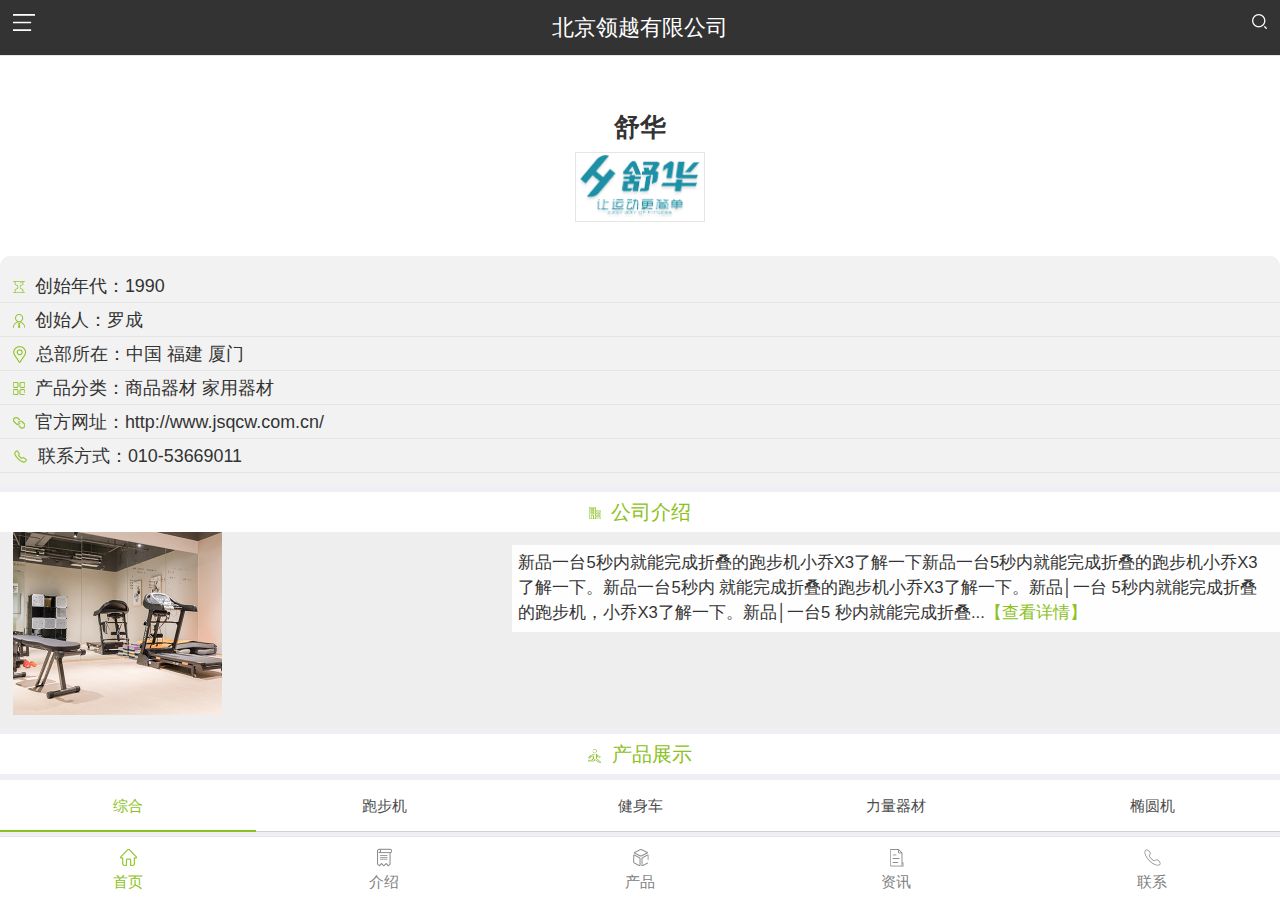
==== commit 22ebf329: "done" ====
--- a/view/index.html
+++ b/view/index.html
@@ -216,7 +216,9 @@
 <script src="../static/js/zepto.modules.js"></script>
 <script src="../static/js/global.js"></script>
 <script>
-    //
+    $(function() {
+        // todo
+    });
 
 </script>
 
--- a/static/css/global.css
+++ b/static/css/global.css
@@ -955,10 +955,19 @@
 .icons-category{width: 12px; height: 13px; background-image: url(../images/icons-category.png); }
 .icons-link{width: 12px; height: 12px; background-image: url(../images/icons-link.png); }
 .icons-phone{width: 15px; height: 15px; background-image: url(../images/icons-phone.png); }
+.icons-mobile{width: 13px; height: 11px; background-image: url(../images/icons-mobile.png); }
+.icons-fax{width: 12px; height: 12px; background-image: url(../images/icons-fax.png); }
+.icons-email{width: 12px; height: 9px; background-image: url(../images/icons-email.png); }
+.icons-leftarrow{width: 9px; height: 17px; background-image: url(../images/icons-leftarrow.png); }
+.icons-share{width: 15px; height: 17px; background-image: url(../images/icons-share.png); }
 .icons-company-tit{width: 12px; height: 12px; background-image: url(../images/icons-company-tit.png); }
 .icons-news-tit{width: 13px; height: 14px; background-image: url(../images/icons-news-tit.png); }
 .icons-product-tit{width: 13px; height: 14px; background-image: url(../images/icons-product-tit.png); }
 .icons-choice-tit{width: 13px; height: 12px; background-image: url(../images/icons-choice-tit.png); }
+.icons-content-tit{width: 12px; height: 14px; background-image: url(../images/icons-content-tit.png); }
+.icons-partner-tit{width: 12px; height: 12px; background-image: url(../images/icons-partner-tit.png); }
+.icons-params-tit{width: 13px; height: 13px; background-image: url(../images/icons-params-tit.png); }
+.icons-category-tit{width: 13px; height: 19px; background-image: url(../images/icons-category-tit.png); }
 .icons-home{ width: 21px; height: 21px; background-image: url(../images/nav.png); background-position: 0 0; background-size: 105px 42px;}
 .icons-introduce{ width: 21px; height: 21px; background-image: url(../images/nav.png); background-position: -21px 0; background-size: 105px 42px;}
 .icons-product{ width: 21px; height: 21px; background-image: url(../images/nav.png); background-position: -42px 0; background-size: 105px 42px;}
@@ -1025,12 +1034,15 @@
 .label-check input[type=checkbox]{ width: 16px; height: 16px;    vertical-align: text-top;}
 
 /* 内容板块标题 */
-.content-title{ background: #fff; height: 40px; margin-bottom: .25rem; line-height: 40px; font-size: .8rem; color: #8bc121; text-align: center;}
+.content-title{ background: #fff; height: 40px; margin-bottom: .25rem;margin-top: .25rem; line-height: 40px; font-size: .8rem; color: #8bc121; text-align: center;}
 .content-title .icons{ margin-right: .2rem;}
 
 
 /* 2.0 站点
 ---------------------------------------------------------- */
+/***
+ *   首页页面相关
+ **/
 /* 公司介绍相关 */
 .company-trunk{ background: #fff; padding-top: 2rem; text-align: center;}
 .company-trunk .tit{ display: block; color: #333; font-size: 1rem;}
@@ -1041,13 +1053,21 @@
 .company-trunk .company-info li .icons{ margin-right: .2rem;}
 .company-trunk .company-info li .val,
 .company-trunk .company-info li a{ color: #333;}
+.company-info-inner ul{}
+.company-info-inner li{ height: 34px; line-height: 34px; background: #fff; margin-bottom: .25rem; padding-left: .5rem; padding-right: .5rem;}
+.company-info-inner li .icons{ margin-right: .2rem;}
+.company-info-inner li .val,
+.company-info-inner li a.external.link{ color: #333;}
+
 /* 简介 */
-.company-introduce{ position: relative; margin-top: -.25rem; background: #eee; padding-left:.5rem; padding-bottom: .5rem; margin-bottom: .5rem; }
+.company-introduce{ position: relative; margin-top: -.25rem; background: #eee; padding-left:.5rem; padding-bottom: .5rem;}
 .company-introduce .img{ width: 209px; height: 183px; background: url(../images/introduce.jpg) 0 0 no-repeat; background-size: cover;}
 .company-introduce .dec{ position: absolute; top: .5rem; right: 0; width: 60%; padding: .25rem; background: rgba(255,255,255,.9); color: #333;}
 @media screen and (max-width: 374px){  .company-introduce .dec{ font-size: .6rem}}
 @media screen and (min-width: 374px){  .company-introduce .dec{ font-size: .65rem}}
 .company-introduce .dec a{ color: #8bc121;}
+.company-introduce-dec{ padding: .5rem; background: #fff;  color: #424242;}
+.company-introduce-dec .tit{ display: block; margin: .5rem 0; font-size:.8rem; font-weight: 400;}
 
 /* 产品tab */
 /*.product-tab{ background: #fff;}*/
@@ -1076,7 +1096,9 @@
 .choice-list li .img img{  width: 100%;  height: 100%; vertical-align: middle;}
 .choice-list li .tit{ position: absolute; bottom: 0; left: 0; right: 0; width: 100%; height: 35px; line-height: 35px; background: rgba(0,0,0,.8); padding-left: .5rem; padding-right: .5rem; border-radius: 10px; white-space: nowrap; color: #fff; overflow: hidden; text-overflow: ellipsis;}
 
-/* 邮箱相关 */
+/***
+ *   邮箱页面相关
+ **/
 .email-prompt{ height:  45px; line-height: 45px; padding-left: .5rem; padding-right: .5rem; overflow: hidden;}
 .email-prompt .txt{ float: left; font-size: .6rem; color: #333;}
 .email-prompt .txt a{ color: #333; text-decoration: underline;}
@@ -1084,7 +1106,7 @@
 .email-logo{ height: 60px; line-height: 60px; background: #fff; padding-left: .5rem; padding-right: .5rem; vertical-align: middle; overflow: hidden;}
 .email-logo .logo{ float: left; margin-top: 17px; height: 25px;}
 .email-logo .qrcode{ float: right; margin-top: 5px; height: 50px;}
-
+.email-banner{ width: 100%; margin:.5rem 0; height: 164px; background-position: center center; background-repeat: no-repeat;  background-size: cover;}
 .email-product{ padding-left: .5rem; padding-right: .5rem;}
 .email-product li{ background: #fff; margin-bottom: .5rem;}
 .email-product li .img{ width: 100%; height: 115px; overflow: hidden;}
@@ -1094,7 +1116,7 @@
 .email-news li .img{ float: left; margin-left: -135px; width: 125px; height: 75px; overflow: hidden;}
 .email-news li .img img{ width: 100%; height: 100%;}
 .email-news li .tit{ padding-top: .5rem; color: #424242;}
-
+/* 合作伙伴 */
 .partner-inner{ background: #fff; padding: .5rem;}
 .partner{ border: 1px solid #e5e5e5; overflow: hidden;}
 .partner .partner-ico{ float: left; width: 33.33%; height: 3.5rem; line-height: 3.5rem; text-align: center; border-left: 1px solid #e5e5e5; border-top: 1px solid #e5e5e5;}
@@ -1110,7 +1132,7 @@
 .icons-cmb{ background-position: 0 -70px}
 .icons-cctv{ background-position: -100px -70px}
 .icons-beijing-university{ background-position: -200px -70px}
-
+/* 底部 */
 .footer{ margin-top: .5rem; background: #333; padding: .5rem;}
 .quick-link{ overflow: hidden;}
 .quick-link a{ display: block; float: left; width: 25%; padding: .5rem; text-align: center;border-left: 1px solid #e5e5e5; border-top: 1px solid #e5e5e5;}
@@ -1120,7 +1142,6 @@
 .quick-link a:nth-of-type(4){border-top: 0;}
 .quick-link a:nth-of-type(5),
 .quick-link a:nth-of-type(9){border-left: 0;}
-
 .quick-link a .icons{ display: inline-block; width:30px; height: 27px; background-image: url(../images/footer.png); background-size: 210px 27px;}
 .icons-fhome{ background-position: 0 0}
 .icons-fproduct{ background-position: -30px 0}
@@ -1134,11 +1155,128 @@
 .footer .copyright{ margin-top: 1rem; padding-top: 1rem; margin-left: -.5rem ; margin-right: -.5rem; border-top:1px solid #e5e5e5; font-size: .6rem; color: #fff; text-align: center;}
 .footer .telephone{ margin-top: .25rem; text-align: center; font-size: .6rem; color: #fff;}
 
-/* 产品详细 */
+/***
+ *   产品详细页面
+ **/
 .top-head{ position: relative; height: 42px; line-height: 42px; background: #f2f2f2; padding-left: .5rem; padding-right: .5rem;}
-.top-head .tit{ display: block; width: 100%; text-align: center;}
-
-
+.top-head .tit{position: absolute; left: 0; display: block; width: 100%; text-align: center; font-size: .8rem; font-weight: normal;}
+.product-detail-banner{width: 100%; margin:0; height: 314px; background-position: center center; background-repeat: no-repeat;  background-size: cover;}
+.product-detail-trunk{ padding: .5rem; line-height: 70px; background-color: #fff; overflow: hidden;}
+.product-detail-trunk .tit{ float: left; width: 60%; padding-right: .5rem; border-right: 1px solid #e5e5e5; line-height: normal; font-weight: normal;}
+.product-detail-trunk .price{ float: right; color: #f00;}
+.contrast{ margin-top: .5rem; background-color: #fff; }
+.contrast-li{ height: 50px; line-height: 30px; padding: .5rem; padding-left:48px;  border-bottom: 1px solid #e5e5e5; overflow: hidden;}
+.contrast-li .icons{ float: left; margin-left: -38px; width: 28px; height: 28px; background-image: url(../images/icons-shops.png); background-repeat: no-repeat; background-size: 28px 84px;}
+.contrast-li .icons-suning{ background-position: 0 0;}
+.contrast-li .icons-jingdong{background-position: 0 -28px;}
+.contrast-li .icons-guomei{background-position: 0 -56px;}
+.contrast-li .name{ color: #707070;}
+.contrast-li .price{ float: right; font-size: 1rem; font-weight: 500; color: #f00;}
+.evaluating{ margin-top: .5rem;}
+.evaluating a{ display: block; background: #fff; height: 40px; margin-bottom: .25rem; line-height: 40px; padding: 0 .5rem; color: #707070; text-align: left; }
+.evaluating a .mark{ display: inline-block; float: left; padding: 2px 5px;margin-right: .5rem; margin-top: .5rem;  border-radius:3px;background:#8bc121;color: #fff; line-height: normal; font-size: .6rem;}
+.evaluating a .txt{ display: inline-block; font-size: .6rem; margin-left: 2px;  width: 75%; white-space: nowrap;  overflow: hidden;text-overflow: ellipsis;}
+.evaluating a .icons{ float: right; margin-top:.6rem;transform: rotate(180deg); -webkit-transform: rotate(180deg); }
+/* 重点参数 */
+.params-items{ background: #fff; padding: .5rem;}
+.params-items li{ padding-left: 40px; margin-bottom: .75rem; overflow: hidden;}
+.params-items li .icons{ float: left; margin-left: -40px; width: 30px; height: 30px; background-image: url(../images/icons-pramse.png); background-repeat: no-repeat; background-size: 180px 30px;}
+.params-items li .icons-params01{ background-position: 0 0}
+.params-items li .icons-params02{ background-position: -30px 0;}
+.params-items li .icons-params03{background-position: -60px 0;}
+.params-items li .icons-params04{background-position: -90px 0;}
+.params-items li .icons-params05{background-position: -120px 0;}
+.params-items li .icons-params06{background-position: -150px 0;}
+.params-items li p{ line-height: 15px; font-size: .6rem; color: #707070}
+.params-items .button{ margin-left: auto; margin-right: auto; width: 200px; height: 27px; background: #f2f2f2; border: 0; border-radius: 27px; line-height: 27px; text-align: center; color: #707070;}
+.params-model{ background: #fff; top: initial; bottom: 0; left: 0; right: 0; width: 100%; margin-left: 0 !important; margin-top: 0 !important; border-radius: .5rem .5rem 0 0;}
+.params-model .modal-inner {  background: #fff; border-radius: .5rem .5rem 0 0; }
+.params-model .modal-title { height: 40px; line-height: 40px;}
+.params-more-list{margin-left: -.5rem; margin-right: -.5rem; text-align: left;}
+.params-li{    height: 32px;line-height: 32px;padding: 0 .5rem; border-top: 1px solid #e6e6e6}
+.params-li .lab{ color: #707070; }
+.params-li .val{ color: #909090}
+/* 详细评价 */
+.evaluate{ margin-top: .5rem; margin-bottom: .5rem; height: 40px; line-height: 40px; background: #fff; padding-left: .5rem; padding-right: .5rem;}
+.evaluate a{ display: block;}
+.evaluate a .txt{ float: left; color: #444;}
+.evaluate a .star-items{ float: right;}
+.evaluate a .star-items .icons{ width: 17.5px; height: 17.5px; background: url(../images/icons-star-view.png) 0 0 no-repeat; background-size: 35px 17.5px}
+.evaluate a .star-items.star1  .icons:nth-of-type(1),
+.evaluate a .star-items.star2  .icons:nth-of-type(1),
+.evaluate a .star-items.star2  .icons:nth-of-type(2),
+.evaluate a .star-items.star3  .icons:nth-of-type(1),
+.evaluate a .star-items.star3  .icons:nth-of-type(2),
+.evaluate a .star-items.star3  .icons:nth-of-type(3),
+.evaluate a .star-items.star4  .icons:nth-of-type(1),
+.evaluate a .star-items.star4  .icons:nth-of-type(2),
+.evaluate a .star-items.star4  .icons:nth-of-type(3),
+.evaluate a .star-items.star4  .icons:nth-of-type(4),
+.evaluate a .star-items.star5  .icons:nth-of-type(1),
+.evaluate a .star-items.star5  .icons:nth-of-type(2),
+.evaluate a .star-items.star5  .icons:nth-of-type(3),
+.evaluate a .star-items.star5  .icons:nth-of-type(4),
+.evaluate a .star-items.star5  .icons:nth-of-type(5){ background-position: -17.5px 0}
+/* 其他产品 */
+.other-product{ background: #fff; padding: .5rem;margin-bottom: .5rem; overflow: hidden; overflow-x: auto;}
+.other-product ul{ overflow: hidden;}
+.other-product li{ float: left; width: 196px; margin-right: .5rem; box-shadow: 2px 2px 2px #ccc;}
+.other-product li a{ display: block; color: #333;}
+.other-product li .img{ width: 196px; height: 148px; overflow: hidden;}
+.other-product li .img img{ width: 100%; height: 100%;}
+.other-product li .name{ margin-top: .25rem; height: 30px; line-height: 15px; padding-left: .5rem; padding-right: .5rem; font-size: .6rem}
+.other-product li .price{ margin-top: .25rem; padding-left: .5rem; padding-right: .5rem; font-size: .6rem; color: #f00;}
+
+/***
+ *   评价页面
+ **/
+.global .page-evaluate .bar-nav{ background: #f2f2f2;}
+.global .page-evaluate .bar-nav .title{ color: #707070}
+.evaluate-input{ background: #fff; padding: .5rem;}
+.evaluate-quick .button{ display: inline-block; margin-right: .25rem; padding: 2px 12px; background: #f2f2f2; color: #707070;  border: 0; border-radius: 20px;}
+.evaluate-quick .button.active{ background:#8bc121; color:#fff}
+.evaluate-level{ margin-top: .5rem; overflow: hidden;}
+.evaluate-level .img{ float: left; width: 50px; height: 50px; overflow: hidden;}
+.evaluate-level .img img{ width: 100%;}
+.evaluate-level-items{ float: left;}
+.evaluate-level-items .level-items{ display: inline-block;}
+.evaluate-level-items .level-items .icons{}
+.evaluate-level-items .level-items .icons-best{}
+.evaluate-level-items .level-items .icons-middle{}
+.evaluate-level-items .level-items .icons-bad{}
+.evaluate-level-items .level-items .txt{ color: #707070}
+.evaluate-level-items .level-items.active .txt{ color: #8bc121}
+.evaluate-level-items .level-items.active .icons-best{}
+.evaluate-level-items .level-items.active .icons-middle{}
+.evaluate-level-items .level-items.active .icons-bad{}
+.evaluate-content{ margin-top: .5rem; margin-left: -.5rem; margin-right: -.5rem; padding: .5rem; border-top: 1px solid #e5e5e5;}
+.evaluate-content .textarea{ border: 0; width: 100%; height: 80px;resize: none;}
+.evaluate-upload{ margin-top: .5rem;}
+.evaluate-upload .evaluate-upload-btn{ display: inline-block;}
+.evaluate-upload .evaluate-upload-btn .button{ border: 0; width: 66px; height: 66px; background: url(../images/icons-upload.png) 0 0 no-repeat; background-size: 132px 66px; text-indent: 9999px;}
+.evaluate-upload .evaluate-upload-btn .video-upload{ background-position:  -66px 0}
+.evaluate-upload .evaluate-upload-btn .picture-upload{background-position:0 0}
+.evaluate-star{ margin-top: .5rem; padding: .5rem; background: #fff;}
+.evaluate-star-items{ line-height: 30px; margin-bottom: .25rem}
+.evaluate-star-items:last-child{ margin-bottom: 0;}
+.evaluate-star-items .tit{ display: inline-block;vertical-align: middle;}
+.evaluate-star-items .star-items{ display: inline-block; margin-left: .25rem;}
+.evaluate-star-items .star-items .icons{ width: 30px; height: 29px;  background: url(../images/icons-star.png) -30px 0 no-repeat; background-size: 60px 29px}
+.evaluate-star-items .star-items.star1  .icons:nth-of-type(1),
+.evaluate-star-items .star-items.star2  .icons:nth-of-type(1),
+.evaluate-star-items .star-items.star2  .icons:nth-of-type(2),
+.evaluate-star-items .star-items.star3  .icons:nth-of-type(1),
+.evaluate-star-items .star-items.star3  .icons:nth-of-type(2),
+.evaluate-star-items .star-items.star3  .icons:nth-of-type(3),
+.evaluate-star-items .star-items.star4  .icons:nth-of-type(1),
+.evaluate-star-items .star-items.star4  .icons:nth-of-type(2),
+.evaluate-star-items .star-items.star4  .icons:nth-of-type(3),
+.evaluate-star-items .star-items.star4  .icons:nth-of-type(4),
+.evaluate-star-items .star-items.star5  .icons:nth-of-type(1),
+.evaluate-star-items .star-items.star5  .icons:nth-of-type(2),
+.evaluate-star-items .star-items.star5  .icons:nth-of-type(3),
+.evaluate-star-items .star-items.star5  .icons:nth-of-type(4),
+.evaluate-star-items .star-items.star5  .icons:nth-of-type(5){ background-position: 0 0}
 
 /*
  * 媒体查询（尽可能放在相关规则附近）
